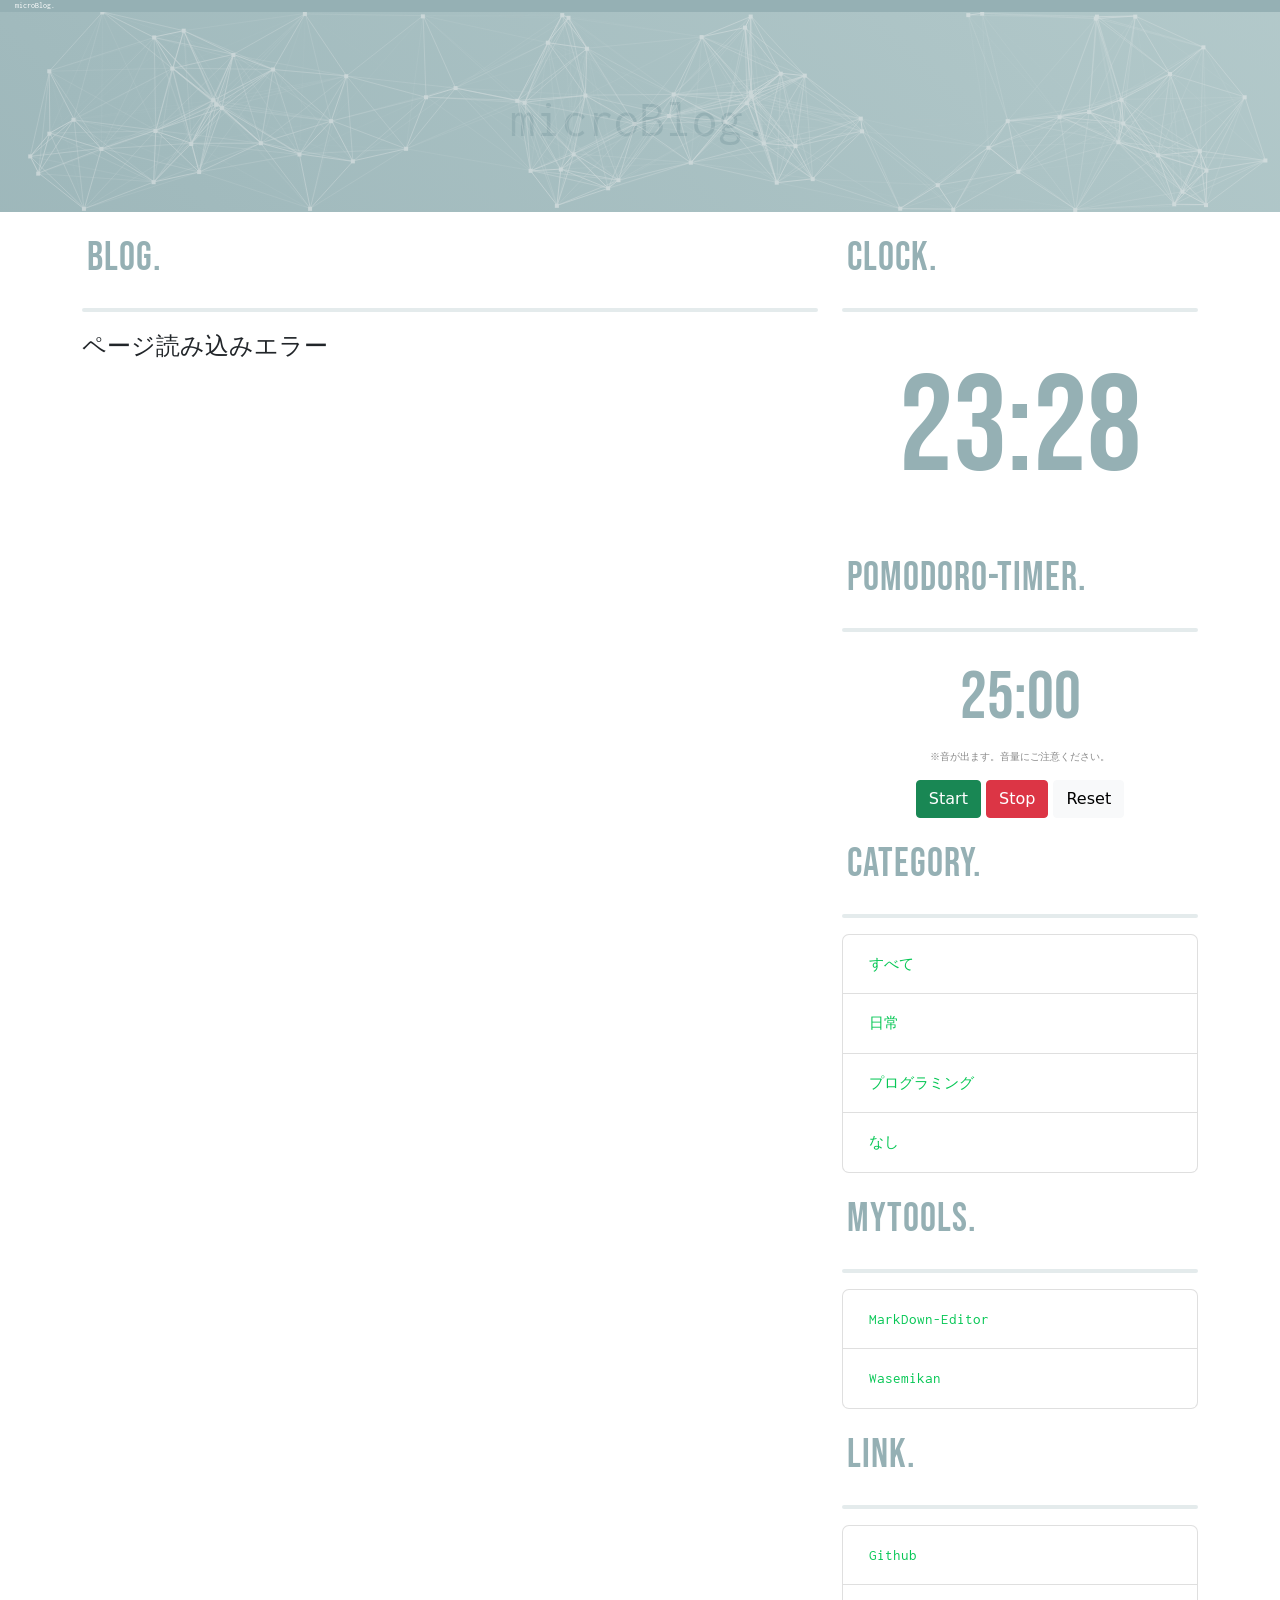
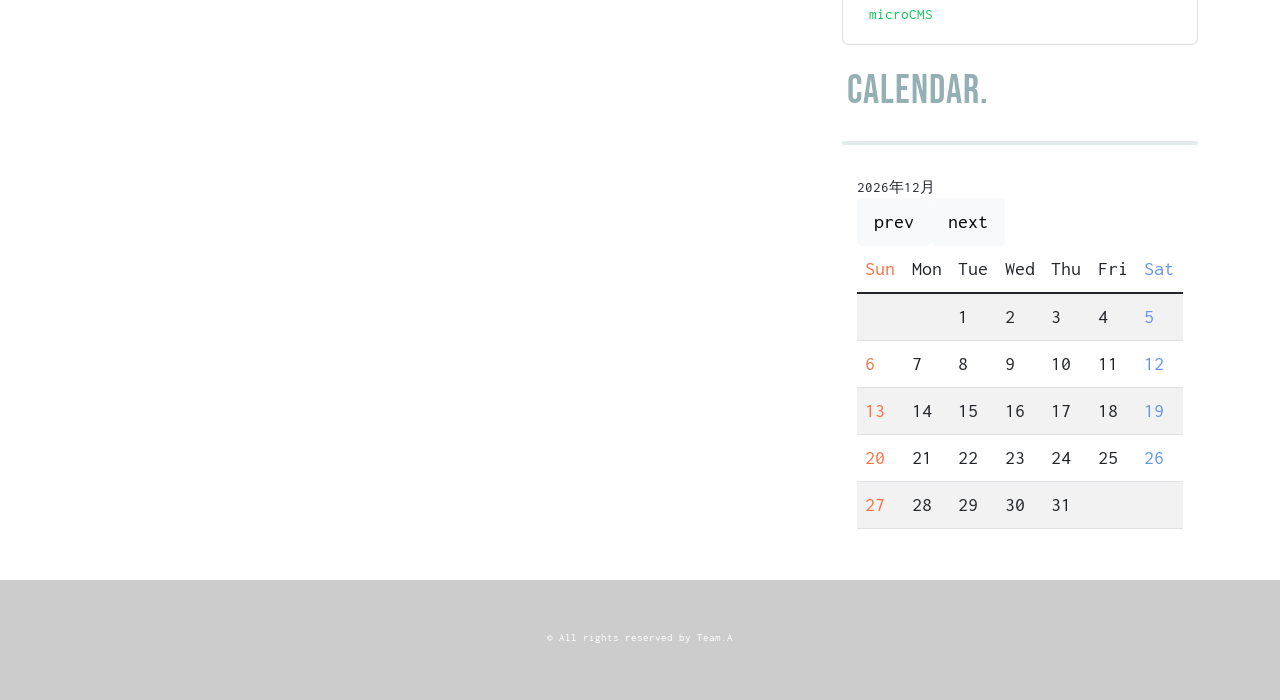
==== index.html @ f88bcc01 "Update index.html リンク先変更" ====
<!DOCTYPE html>
<html lang="ja">
    <head>
        <meta charset="UTF-8" >
        <meta http-equiv="X-UA-Compatible" content="IE=edge" />
        <meta name="format-detection" content="email=no,telephone=no,address=no" />
        <meta name="viewport" content="width=device-width,initial-scale=1.0,user-scalable=no">
        <meta name="description" content="当サイト『microBlog』は、個人用ブログテーマの開発兼ポートフォリオです。" />
        <meta name="google-site-verification" content="f5B-I8qpXqi5Tzoh35LOmqwryXshUIB2-jUO7lJ-rSk" />
        
        <!-- Twitter Card -->
        <meta name="twitter:card" content="summary" /> <!--①-->
        <meta name="twitter:site" content="@lack_of_sleeep" /> <!--②-->
        <meta property="og:url" content="https://noisette.ml" /> <!--③-->
        <meta property="og:title" content="microBlog" /> <!--④-->
        <meta property="og:description" content="coffeeの趣味ブログ" /> <!--⑤-->
        <meta property="og:image" content="https://noisette.ml/img/sumbnail.jpg" /> <!--⑥-->
        
        <link rel="dns-prefetch" href="https://noisette.ml">
        <link rel="prerender" href="https://noisette.ml/">

        <!-- CSS -->
        <link rel="stylesheet" type="text/css" href="css/common.css"/>
        <link rel="stylesheet" type="text/css" href="css/bootstrap.min.css"/>

        <!-- Javascript -->
        <script type="text/javascript" src="js/bootstrap.bundle.min.js"></script>
        <script type="text/javascript" src="js/load.js"></script>
        <script type="text/javascript" src="js/timer.js"></script>
        <script type="text/javascript" src="js/clock.js"></script>
        <script type="text/javascript" src="js/calendar.js"></script>
        <script type="text/javascript" src="js/index.js"></script>

        <!-- サイトアイコン -->
        <link rel="icon" href="img/siteicon.png" sizes="32x32" type="image/png" />
        <!-- スマホアイコン準備中 -->
        <link rel="apple-touch-icon-precomposed" href="img/iOSicon.png" type="image/png" />
        <!-- <script src="https://kit.fontawesome.com/5cd463e365.js" crossorigin="anonymous"></script> -->

        <!-- RSSFeed -->
        <!-- <link rel="alternate" type="application/rss+xml" title="フィード" href="フィードページのURL" /> -->

        <title>microBlog</title>
    </head>
    <header>
      <!-- ヘッダー -->
      <div id ="header">
          <p>microBlog.</p>
          <div id="hm">
            <nav class="nav">
              <ul>
                <li><a class="hm" href="#header">Home</a></li>
                <li><a class="hm" href="#Profile">Profile</a></li>
                <li><a class="hm" href="#Clock">Clock</a></li>
                <li><a class="hm" href="#Calendar">Calendar</a></li>
                <li><a class="hm" href="#Timer">Timer</a></li>
                <li><a class="hm" href="#Category">Category</a></li>
                <li><a class="hm" href="#Link">Link</a></li>
              </ul>
            </nav>
          </div>
          <button type="button" id="navbtn"></button>
      </div>
      <!-- ヘッダーアニメーション -->
      <div id ="header-animation">
        <div id ="particle"></div>
        <p>microBlog.</p>
      </div>
    </header>
        <body>
          <div id="wrapper">
            <div class="container">
              <div class="loading active" id="loading">
                <div class="loading-txt">Loading...</div>
              </div>
                <div class="row">
                  <div id="blog" class="col-sm-8">
                    <h1>Blog.</h1>
                    <hr>
                    <div id="main"></div>
                    <!-- <div id="Pagination"></div> -->
                  </div>
                  <!-- サイドバー -->
                  <div id="Sidebar" class="col-sm-4">

                    <!-- 時計 -->
                    <h1>Clock.</h1>
                    <hr>
                    <div id="Clock"></div>

                    <!-- ポモドーロタイマー -->
                    <h1>Pomodoro-Timer.</h1>
                    <hr>
                    <div id="Timer">
                      <div id="TimerDisplay"></div>
                      <div id="TimerPanel">
                        <p class="Explain">※音が出ます。音量にご注意ください。</p>
                        <button id="start" class="btn btn-success">Start</button>
                        <button id="stop" class="btn btn-danger">Stop</button>
                        <button id="reset" class="btn btn-light">Reset</button>
                        <!-- <button id="5min" class="btn btn-light">5min.</button>
                        <button id="15min" class="btn btn-light">15min.</button> -->
                      </div>
                    </div>
                    
                    <div id="SideList">
                      <!-- カテゴリ設定 -->
                      <h1 id="Category">Category.</h1>
                      <hr>
                      <ul class="list-group">
                        <li class="list-group-item d-flex justify-content-between align-items-center">
                          <a id="All" href="#All">すべて</a>
                          <span id="cAll" class="badge bg-primary rounded-pill"></span>
                        </li>
                        <li class="list-group-item d-flex justify-content-between align-items-center">
                          <a id="Day" href="#Day">日常</a>
                          <span id="cDay" class="badge bg-primary rounded-pill"></span>
                        </li>
                        <li class="list-group-item d-flex justify-content-between align-items-center">
                          <a id="Programming" href="#Programming">プログラミング</a>
                          <span id="cProgram" class="badge bg-primary rounded-pill"></span>
                        </li>
                        <li class="list-group-item d-flex justify-content-between align-items-center">
                          <a id="None" href="#None">なし</a>
                          <span id="cNone" class="badge bg-primary rounded-pill"></span>
                        </li>
                      </ul>

                      <!-- マイツールの設定 -->
                      <h1 id="MyTools">MyTools.</h1>
                      <hr>
                      <ul class="list-group">
                        <li class="list-group-item d-flex justify-content-between align-items-center">
                          <a href="/B5-MD/index.html" target="_blank" rel="noopener noreferrer">MarkDown-Editor</a>
                        </li>
                        <li class="list-group-item d-flex justify-content-between align-items-center">
                          <a href="/FontEdit/index.html" target="_blank" rel="noopener noreferrer">Wasemikan</a>
                        </li>
                      </ul>

                      <!-- リンクの設定 -->
                      <h1 id="Link">Link.</h1>
                      <hr>
                      <ul class="list-group">
                        <li class="list-group-item d-flex justify-content-between align-items-center">
                          <a href="https://github.com/" target="_blank" rel="noopener noreferrer">Github</a>
                        </li>
                        <li class="list-group-item d-flex justify-content-between align-items-center">
                          <a href="https://app.microcms.io/signin" target="_blank" rel="noopener noreferrer">microCMS</a>
                        </li>
                      </ul>

                      <!-- カレンダー -->
                      <h1>Calendar.</h1>
                      <hr>
                      <div id="Calendar"></div>
                    </div>
                  </div><!-- sidebar -->
                </div><!-- row -->
              </div><!-- container -->
            </div><!-- main wrapper -->
            <!-- Javascript -->
            <script async type="text/javascript" src="js/all.min.js"></script>
            <script async type="text/javascript" src="js/Google.js"></script>
            <script src="https://www.googletagmanager.com/gtag/js?id=G-K02YHKRR6N"></script>
            <script src="js/particles.min.js"></script>
            <script src="js/setting.js"></script>
        </body>
      <footer>
          <p>© All rights reserved by Team.A</p>
      </footer>
</html>
---- css/common.css ----
/*フォント設定*/
@font-face {
	font-family: 'inconsolata';
	src: url('../fonts/inconsolata/inconsolata/static/Ligconsolata-Regular.ttf') format('truetype');
	font-weight: 400;
	font-style: normal;
	font-display: swap;
}

@font-face {
	font-family: 'Bebas Neue';
	src: url('../fonts/BebasNeue/BebasNeue-Regular.ttf') format('truetype');
	font-weight: 400;
	font-style: normal;
	font-display: swap;
}

/*グローバル変数*/
:root {
	/*  --light-main-color: #fff;*/
	--light-accent-color: #95B0B4;
	--light-link-color: #06c755;
	--dark-main-color: 	#243447;
	--dark-sub-color: #1d2324;
	--dark-accent-color: #E6F4F1;
	--dark-link-color: #00ffb3;
	--radius-size: 7px;
	--main-font: 'inconsolata', cursive;
	--sub-font: 'Bebas Neue', sans-serif;
	--letter-space: 1px;
	--shadow: rgba(9, 30, 66, 0.25) 0px 4px 8px -2px, rgba(9, 30, 66, 0.08) 0px 0px 0px 1px;
}


/*ページ読み込みエラー*/
#error {
	font-size: 24px;
}


/*ヘッダー*/
#header {
	z-index: -1;
	color: rgb(145, 144, 144);
	background-color: var(--light-accent-color);
	height: 12px;
	border-radius: 0px;
}


/*ヘッダ文字*/
#header p {
	font-size: 8px;
	color: white;
	text-align: left;
	z-index: 12;
	font-family: var(--main-font);
}


#particle {
	height: 200px;
}

.particles-js-canvas-el {
	z-index: -2;
	filter: opacity(50%);
}


/*ヘッダー(背景描画)*/
#header-animation {
	text-align: center;
	height: 200px;
	background: linear-gradient(222deg, var(--dark-accent-color), var(--light-accent-color));
	background-size: 400% 400%;
	animation: headerGradient 10s ease infinite;
}


/*ヘッダー(背景文字)*/
#header-animation p {
	margin-top: -130px;
	text-align: center;
	font-size: 50px;
	font-family: var(--main-font);
	letter-spacing: var(--letter-space);
	color: var(--light-accent-color);
}


/*ヘッダー(背景アニメーション)*/
@keyframes headerGradient {
	0% {
		background-position: 90% 0%
	}
	50% {
		background-position: 11% 100%
	}
	100% {
		background-position: 90% 0%
	}
}


/*ラッパー*/
#wrapper {
	width: 100%;
	overflow-x: hidden !important;
}


/*記事*/
.paper {
	padding-top: 10px;
}


/*記事タイトル*/
.title {
	font-size: 18px;
	margin: 5px;
	background-color: var(--light-accent-color);
	border-radius: var(--radius-size);
	padding: 15px;
	font-family: var(--main-font);
	color: rgb(255, 255, 255);
	box-shadow: var(--shadow);
}


/*本文*/
body {
	caret-color: transparent;
	border-radius: var(--radius-size);
	z-index: 1;
	margin: 15px;
}

h1 {
	padding-top: 22px;
	padding-bottom: 10px;
	color: var(--light-accent-color);
	margin: 5px;
	letter-spacing: var(--letter-space);
	font-family: var(--sub-font);
}

p {
	font-size: 12px;
	font-family: var(--main-font);
	margin: 15px;
}

a {
	color: var(--light-link-color) !important;
}


/*フッター*/
footer {
	width: 100%;
	height: 120px;
	text-align: center;
	padding: 50px 0;
	margin-top: 20px;
	background-color: #cccccc;
}

footer p {
	color: #fff;
	font-size: 10.5px;
	font-family: var(--main-font);
}


/*説明書き*/
.Explain {
	font-size: 10px;
	color: #888888;
}


/*記事画像のラッパー*/
#img-wrapper {
	margin: 10px;
}


/*記事画像*/
#wrapper img {
	border-radius: var(--radius-size);
	max-width: 100%;
	height: auto;
}


/*記事本文の余白*/
#contents {
	margin-top: 20px;
	margin-bottom: 20px;
}


/*サムネイル*/
.img-thumbnail {
	width: 426px !important;
	height: 240px !important;
	object-fit: cover !important;
	box-shadow: var(--shadow);
}


/*カレンダー*/
#Calendar {
	font-size: 15px;
	font-family: var(--main-font);
	padding: 15px;
}

#Calendar th {
	font-size: 20px;
	font-family: var(--main-font);
}

#Calendar td {
	font-size: 20px;
	font-family: var(--main-font);
}

.sun {
	color: #ff7043 !important;
}

.sat {
	color: cornflowerblue !important;
}


/*カテゴリ*/
#category {
	font-size: 10px;
	margin: 15px;
	font-family: var(--main-font);
}


/*作成日時*/
#createdAt {
	font-size: 10px;
	margin-bottom: 20px;
	margin: 15px;
	font-family: var(--main-font);
}

#share {
	margin: 10px;
}


/*シェアボタン*/
.share {
	/* color: white; */
	border-radius: var(--radius-size);
	margin: 5px;
	box-shadow: var(--shadow);
	display: flex;
	color: white !important;
}

.share:hover{
	opacity: 0.6;
	transition: 1.0s;
}

.share a{
	display: block;
	color: white !important;
	font-size: 14px;
	letter-spacing: var(--letter-space);
	font-family: var(--main-font);
	text-decoration: none;
	padding-top: 4px;
	padding-left: 6px;
}

/*Tweetボタン*/
#Twitter {
	background-color: #00acee;
}

/*facebookボタン*/
#Facebook {
	background-color: #222222;
}

/*Lineボタン*/
#Line {
	background-color: #06c755;
}

/*サイドバー*/
#SideList {
	border-radius: var(--radius-size);
	font-family: var(--main-font);
}

#SideList ul {
	border-radius: var(--radius-size);
}

#SideList a {
	font-size: 15px;
	font-family: var(--main-font);
	margin: 10px;
	transition: color 0.3s;
	text-decoration-line: none;
}

#SideList span {
	font-size: 12px;
	font-family: var(--main-font);
	background-color: var(--light-link-color) !important;
}


/*プロフィール画像*/
#Profile img {
	margin-top: 40px;
	margin-bottom: 40px;
	border-radius: 50%;
	width: 180px;
	height: 180px;
	box-shadow: var(--shadow);
}


/*プロフィールの説明書き*/
.profExplain {
	text-align: center;
	font-size: 15px;
}


/*プロフィールのリスト*/
#profList li {
	margin-left: 28px;
	font-size: 12px;
	font-family: var(--main-font);
	list-style-type: decimal-leading-zero;
}

.ft-area {
	height: 300px;
	background-color: #1d2324;
	margin: 10px;
	margin-top: 10px;
	font-size: 18px;
	font-family: var(--main-font);
	border-radius: var(--radius-size);
}


/*時計*/
#Clock {
	font-size: 136px;
	font-family: var(--sub-font);
	text-align: center;
	color: var(--light-accent-color);
}


/*ポモドーロタイマー*/
#TimerDisplay {
	font-size: 67px;
	font-family: var(--sub-font);
	text-align: center;
	color: var(--light-accent-color);
}

#TimerPanel {
	text-align: center;
}


/*ローディングアニメーション*/
.loading {
	position: fixed;
	top: 0;
	left: 0;
	width: 100%;
	height: 100%;
	background-color: #fff;
	color: var(--light-accent-color);
	display: flex;
	align-items: center;
	justify-content: center;
	font-size: 22px;
	font-family: var(--sub-font);
	opacity: 0;
	visibility: hidden;
	transition: .3s;
}

.loading.active {
	opacity: 1;
	visibility: visible;
	z-index: 1;
}

.loading-txt {
	animation: 1.0s flashing infinite;
	letter-spacing: 3px;
}

@keyframes flashing {
	50% {
		opacity: .4;
	}
}


/*セパレータ*/
hr {
	height: 4px !important;
	border-radius: var(--radius-size);
	background-color: var(--light-accent-color) !important;
}


/* スクロールバー*/
::-webkit-scrollbar {
	width: 5px;
}

 ::-webkit-scrollbar-track {
	background: linear-gradient(var(--dark-accent-color), var(--light-accent-color));
	border-radius: var(--radius-size);
}

 ::-webkit-scrollbar-thumb {
	background: var(--light-accent-color);
	border-radius: var(--radius-size);
}

/*コード*/
pre {
	color:white;
	background-color: var(--light-accent-color);
	border-radius: var(--radius-size);
	margin: 15px;
	padding: 15px;
}

pre code {
	font-size: 16px !important;
}


/*ダークモード*/
@media (prefers-color-scheme: dark) {
	body {
		background-color: var(--dark-main-color) !important;
		color: #e4e4e4 !important;
	}
	a {
		color: var(--dark-link-color) !important;
	}
	/*記事内画像*/
	#wrapper img {
		filter: grayscale(30%);
		background-color: var(--light-accent-color);
		border-radius: var(--radius-size);
	}
	/*ヘッダー*/
	#header {
		background-color: var(--dark-sub-color) !important;
	}
	#header p {
		color: var(--light-accent-color);
	}
	.title {
		background-color: var(--dark-sub-color) !important;
	}
	/*ポモドーロタイマー*/
	#Timer {
		border-radius: var(--radius-size);
	}
	/*時計*/
	#Clock {
		color: var(--light-accent-color);
		border-radius: var(--radius-size);
	}
	#TimerDisplay {
		color: var(--light-accent-color);
	}
	/*カレンダー*/
	#Calendar {
		border-radius: var(--radius-size);
	}
	#Calendar th {
		color: var(--light-accent-color);
	}
	#Calendar td {
		color: var(--light-accent-color);
	}
	/*サイドバー*/
	#SideList li {
		background-color: var(--dark-sub-color) !important;
	}
	#SideList span {
		background-color: var(--dark-link-color) !important;
		color: var(--light-accent-color);
	}
	#SideList p {
		color: black;
	}
	/*フッター*/
	footer {
		background-color: var(--dark-main-color) !important;
	}
	/*ローディング文字*/
	.loading {
		color: white;
		background-color: var(--dark-main-color);
	}
	/*シェアボタン文字*/
	#share a {
		color: white !important;
	}
	/*プロフィール画像*/
	#Profile img {
		margin-top: 40px;
		margin-bottom: 40px;
		border-radius: 50%;
		width: 180px;
		height: 180px;
		box-shadow: var(--shadow);
	}
}

@media (max-width:767px){
	html, body{
	  overflow-x: hidden;
	}
	.nav{
	  position: fixed;
	  top: 0;
	  left: 100%;
	  width: 100%;
	  height: 100vh;
	  background: rgba(0,0,0,0.9);
	  color: #ffffff;
	  display: flex;
	  justify-content: center;
	  align-items: center;
	  /* 右からスライド */
	  transition: left 0.6s;
	  z-index: 100;
	}
	.nav ul{
	  list-style:none;
	}
	.nav li:not(:last-child){
	  margin-bottom: 30px;
	}
	.nav a{
	  text-decoration: none;
	  font-size: 30px;
	  font-family: var(--main-font) !important;
	  letter-spacing: 14px;
	}
  }
  /* ナビゲーションボタン（開く） */
  #navbtn{
	position: fixed;
	top: 15px;
	right: 15px;
	padding: 0;
	outline: none;
	border: none;
	background: none;
	width: 30px;
	height: 20px;
	cursor: pointer;
	z-index: 1;
  }
  
  #navbtn::before,
  #navbtn::after{
	content : '';
	display: block;
	height: 1px;
	background-color: #333333;
	transform: translateY(10px);
	transition: 0.3s ease-in-out;
  }
  
  #navbtn::before{
	transform: translateY(-10px);
	box-shadow: 0 10px #333333;
  }
  
  /* ナビゲーションボタン（閉じる） */
  .open #navbtn{
	z-index: 100;
  }
  .open #navbtn::before{
	transform: rotate(-45deg);
	box-shadow: none;
  }
  .open #navbtn::after{
	transform: rotate(45deg);
	box-shadow: none;
  }
  /* ナビゲーションメニュー 開いた時*/
  .open .nav{
	left: 0;
  }
  
  @media(min-width: 768px){
	/* PCではボタン非表示 */
	#navbtn{
	  display:none;
	}
	/* ヘッダーは横並び */
	#hm{
	  display: flex;
	  align-items: center;
	}
	/* メニューを右に寄せる */
	.nav{
	  /* 右寄せ */
	  z-index: -5;
	  margin-left: auto;
	}
	.nav ul{
	  display: flex;
	  list-style:none
	}
	.nav ul li:not(:first-child){
	  margin-left:20px;
	}
	.nav ul li a { 
	  color: #000000;
	}
  }
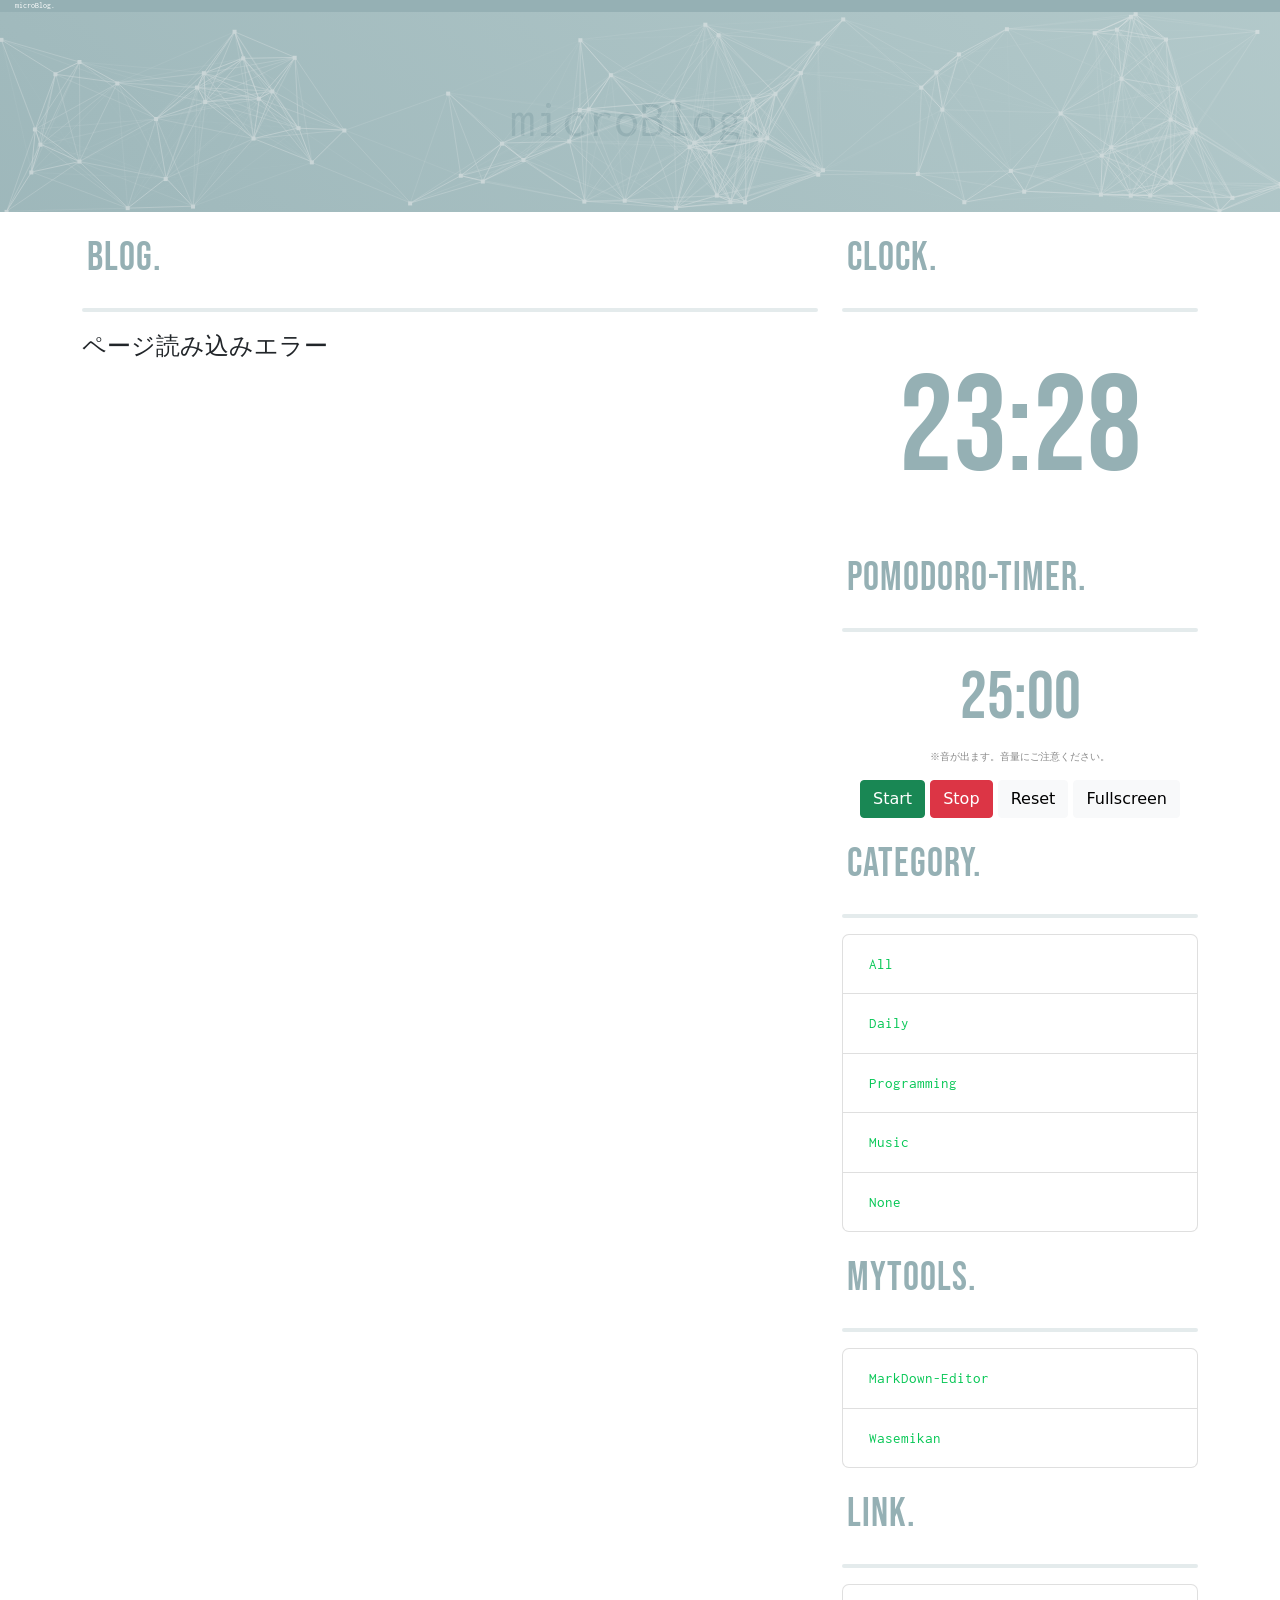
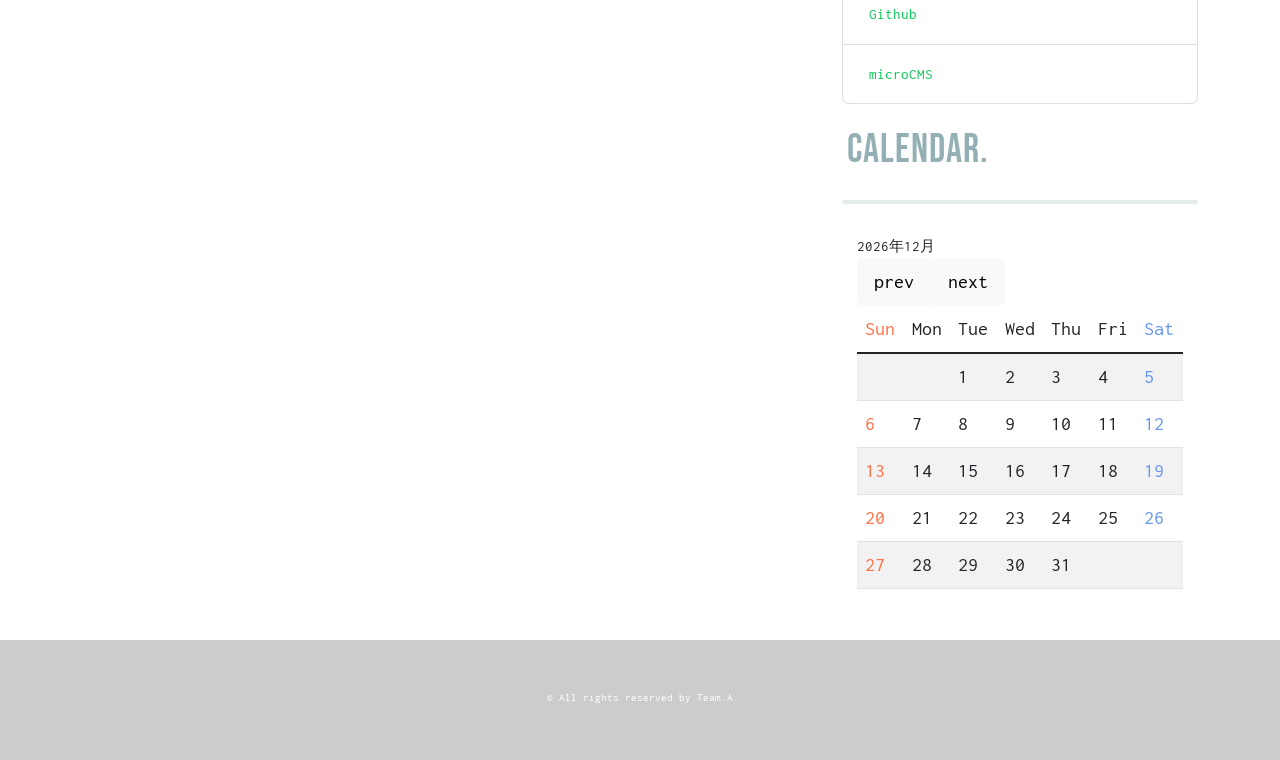
==== commit 49d26d7c: "ブログ更新 リソース再配置 表示改善等" ====
--- a/index.html
+++ b/index.html
@@ -20,16 +20,16 @@
         <link rel="prerender" href="https://noisette.ml/">
 
         <!-- CSS -->
-        <link rel="stylesheet" type="text/css" href="css/common.css"/>
-        <link rel="stylesheet" type="text/css" href="css/bootstrap.min.css"/>
+        <link rel="stylesheet" type="text/css" href="css/Style.css"/>
+        <link rel="stylesheet" type="text/css" href="dist/css/bootstrap.min.css"/>
 
         <!-- Javascript -->
-        <script type="text/javascript" src="js/bootstrap.bundle.min.js"></script>
+        <script type="text/javascript" src="dist/js/bootstrap.bundle.min.js"></script>
         <script type="text/javascript" src="js/load.js"></script>
         <script type="text/javascript" src="js/timer.js"></script>
         <script type="text/javascript" src="js/clock.js"></script>
         <script type="text/javascript" src="js/calendar.js"></script>
-        <script type="text/javascript" src="js/index.js"></script>
+        <script type="text/javascript" src="js/blogGen.js"></script>
 
         <!-- サイトアイコン -->
         <link rel="icon" href="img/siteicon.png" sizes="32x32" type="image/png" />
@@ -87,6 +87,7 @@
                     <h1>Clock.</h1>
                     <hr>
                     <div id="Clock"></div>
+                    <!-- <button id="FsClock" class="btn btn-light">Fullscreen</button> -->
 
                     <!-- ポモドーロタイマー -->
                     <h1>Pomodoro-Timer.</h1>
@@ -98,6 +99,7 @@
                         <button id="start" class="btn btn-success">Start</button>
                         <button id="stop" class="btn btn-danger">Stop</button>
                         <button id="reset" class="btn btn-light">Reset</button>
+                        <button id="FsTimer" class="btn btn-light">Fullscreen</button>
                         <!-- <button id="5min" class="btn btn-light">5min.</button>
                         <button id="15min" class="btn btn-light">15min.</button> -->
                       </div>
@@ -109,19 +111,23 @@
                       <hr>
                       <ul class="list-group">
                         <li class="list-group-item d-flex justify-content-between align-items-center">
-                          <a id="All" href="#All">すべて</a>
+                          <a id="All" href="#All">All</a>
                           <span id="cAll" class="badge bg-primary rounded-pill"></span>
                         </li>
                         <li class="list-group-item d-flex justify-content-between align-items-center">
-                          <a id="Day" href="#Day">日常</a>
+                          <a id="Day" href="#Day">Daily</a>
                           <span id="cDay" class="badge bg-primary rounded-pill"></span>
                         </li>
                         <li class="list-group-item d-flex justify-content-between align-items-center">
-                          <a id="Programming" href="#Programming">プログラミング</a>
+                          <a id="Programming" href="#Programming">Programming</a>
                           <span id="cProgram" class="badge bg-primary rounded-pill"></span>
                         </li>
                         <li class="list-group-item d-flex justify-content-between align-items-center">
-                          <a id="None" href="#None">なし</a>
+                          <a id="Music" href="#Music">Music</a>
+                          <span id="cMusic" class="badge bg-primary rounded-pill"></span>
+                        </li>
+                        <li class="list-group-item d-flex justify-content-between align-items-center">
+                          <a id="None" href="#None">None</a>
                           <span id="cNone" class="badge bg-primary rounded-pill"></span>
                         </li>
                       </ul>
@@ -160,11 +166,10 @@
               </div><!-- container -->
             </div><!-- main wrapper -->
             <!-- Javascript -->
-            <script async type="text/javascript" src="js/all.min.js"></script>
-            <script async type="text/javascript" src="js/Google.js"></script>
+            <script async type="text/javascript" src="dist/js/Google.js"></script>
             <script src="https://www.googletagmanager.com/gtag/js?id=G-K02YHKRR6N"></script>
-            <script src="js/particles.min.js"></script>
-            <script src="js/setting.js"></script>
+            <script src="dist/js/particles.min.js"></script>
+            <script src="dist/js/setting.js"></script>
         </body>
       <footer>
           <p>© All rights reserved by Team.A</p>
--- a/css/Style.css
+++ b/css/Style.css
@@ -0,0 +1,647 @@
+/*フォント設定*/
+@font-face {
+	font-family: 'inconsolata';
+	src: url('../fonts/inconsolata/inconsolata/static/Ligconsolata-Regular.ttf') format('truetype');
+	font-weight: 400;
+	font-style: normal;
+	font-display: swap;
+}
+
+@font-face {
+	font-family: 'Bebas Neue';
+	src: url('../fonts/BebasNeue/BebasNeue-Regular.ttf') format('truetype');
+	font-weight: 400;
+	font-style: normal;
+	font-display: swap;
+}
+
+/*グローバル変数*/
+:root {
+	/*  --light-main-color: #fff;*/
+	--light-accent-color: #95B0B4;
+	--light-link-color: #06c755;
+	--dark-main-color: 	#243447;
+	--dark-sub-color: #1d2324;
+	--dark-accent-color: #E6F4F1;
+	--dark-link-color: #00ffb3;
+	--radius-size: 7px;
+	--main-font: 'inconsolata', cursive;
+	--sub-font: 'Bebas Neue', sans-serif;
+	--letter-space: 1px;
+	--shadow: rgba(9, 30, 66, 0.25) 0px 4px 8px -2px, rgba(9, 30, 66, 0.08) 0px 0px 0px 1px;
+}
+
+
+/*ページ読み込みエラー*/
+#error {
+	font-size: 24px;
+}
+
+
+/*ヘッダー*/
+#header {
+	z-index: -1;
+	color: rgb(145, 144, 144);
+	background-color: var(--light-accent-color);
+	height: 12px;
+	border-radius: 0px;
+}
+
+
+/*ヘッダ文字*/
+#header p {
+	font-size: 8px;
+	color: white;
+	text-align: left;
+	z-index: 12;
+	font-family: var(--main-font);
+}
+
+
+#particle {
+	height: 200px;
+}
+
+.particles-js-canvas-el {
+	z-index: -2;
+	filter: opacity(50%);
+}
+
+
+/*ヘッダー(背景描画)*/
+#header-animation {
+	text-align: center;
+	height: 200px;
+	background: linear-gradient(222deg, var(--dark-accent-color), var(--light-accent-color));
+	background-size: 400% 400%;
+	animation: headerGradient 10s ease infinite;
+}
+
+
+/*ヘッダー(背景文字)*/
+#header-animation p {
+	margin-top: -130px;
+	text-align: center;
+	font-size: 50px;
+	font-family: var(--main-font);
+	letter-spacing: var(--letter-space);
+	color: var(--light-accent-color);
+}
+
+
+/*ヘッダー(背景アニメーション)*/
+@keyframes headerGradient {
+	0% {
+		background-position: 90% 0%
+	}
+	50% {
+		background-position: 11% 100%
+	}
+	100% {
+		background-position: 90% 0%
+	}
+}
+
+
+/*ラッパー*/
+#wrapper {
+	width: 100%;
+	overflow-x: hidden !important;
+}
+
+
+/*記事*/
+.paper {
+	padding-top: 10px;
+}
+
+
+/*記事タイトル*/
+.title {
+	font-size: 18px;
+	margin: 5px;
+	background-color: var(--light-accent-color);
+	border-radius: var(--radius-size);
+	padding: 15px;
+	font-family: var(--main-font);
+	color: rgb(255, 255, 255);
+	box-shadow: var(--shadow);
+}
+
+
+/*本文*/
+body {
+	caret-color: transparent;
+	border-radius: var(--radius-size);
+	z-index: 1;
+	margin: 15px;
+}
+
+h1 {
+	padding-top: 22px;
+	padding-bottom: 10px;
+	color: var(--light-accent-color);
+	margin: 5px;
+	letter-spacing: var(--letter-space);
+	font-family: var(--sub-font);
+}
+
+p {
+	font-size: 12px;
+	font-family: var(--main-font);
+	margin: 15px;
+}
+
+a {
+	color: var(--light-link-color) !important;
+}
+
+
+/*フッター*/
+footer {
+	width: 100%;
+	height: 120px;
+	text-align: center;
+	padding: 50px 0;
+	margin-top: 20px;
+	background-color: #cccccc;
+}
+
+footer p {
+	color: #fff;
+	font-size: 10.5px;
+	font-family: var(--main-font);
+}
+
+
+/*説明書き*/
+.Explain {
+	font-size: 10px;
+	color: #888888;
+}
+
+
+/*記事画像のラッパー*/
+#img-wrapper {
+	margin: 10px;
+}
+
+
+/*記事画像*/
+#wrapper img {
+	border-radius: var(--radius-size);
+	max-width: 100%;
+	height: auto;
+}
+
+
+/*記事本文の余白*/
+#contents {
+	margin-top: 20px;
+	margin-bottom: 20px;
+}
+
+
+/*サムネイル*/
+.img-thumbnail {
+	width: 426px !important;
+	height: 240px !important;
+	object-fit: cover !important;
+	box-shadow: var(--shadow);
+}
+
+
+/*カレンダー*/
+#Calendar {
+	font-size: 15px;
+	font-family: var(--main-font);
+	padding: 15px;
+}
+
+#Calendar th {
+	font-size: 20px;
+	font-family: var(--main-font);
+}
+
+#Calendar td {
+	font-size: 20px;
+	font-family: var(--main-font);
+}
+
+.sun {
+	color: #ff7043 !important;
+}
+
+.sat {
+	color: cornflowerblue !important;
+}
+
+
+/*カテゴリ*/
+#category {
+	font-size: 10px;
+	margin: 15px;
+	font-family: var(--main-font);
+}
+
+
+/*作成日時*/
+#createdAt {
+	font-size: 10px;
+	margin-bottom: 20px;
+	margin: 15px;
+	font-family: var(--main-font);
+}
+
+#share {
+	margin: 10px;
+}
+
+
+/*シェアボタン*/
+.share {
+	/* color: white; */
+	border-radius: var(--radius-size);
+	margin: 5px;
+	box-shadow: var(--shadow);
+	display: flex;
+	color: white !important;
+}
+
+.share:hover{
+	opacity: 0.6;
+	transition: 1.0s;
+}
+
+.share a{
+	display: block;
+	color: white !important;
+	font-size: 14px;
+	letter-spacing: var(--letter-space);
+	font-family: var(--main-font);
+	text-decoration: none;
+	padding-top: 4px;
+	padding-left: 6px;
+}
+
+/*Tweetボタン*/
+#Twitter {
+	background-color: #00acee;
+}
+
+/*facebookボタン*/
+#Facebook {
+	background-color: #222222;
+}
+
+/*Lineボタン*/
+#Line {
+	background-color: #06c755;
+}
+
+/*サイドバー*/
+#SideList {
+	border-radius: var(--radius-size);
+	font-family: var(--main-font);
+}
+
+#SideList ul {
+	border-radius: var(--radius-size);
+}
+
+#SideList a {
+	font-size: 15px;
+	font-family: var(--main-font);
+	margin: 10px;
+	transition: color 0.3s;
+	text-decoration-line: none;
+}
+
+#SideList span {
+	font-size: 12px;
+	font-family: var(--main-font);
+	background-color: var(--light-link-color) !important;
+}
+
+
+/*プロフィール画像*/
+#Profile img {
+	margin-top: 40px;
+	margin-bottom: 40px;
+	border-radius: 50%;
+	width: 180px;
+	height: 180px;
+	box-shadow: var(--shadow);
+}
+
+
+/*プロフィールの説明書き*/
+.profExplain {
+	text-align: center;
+	font-size: 15px;
+}
+
+
+/*プロフィールのリスト*/
+#profList li {
+	margin-left: 28px;
+	font-size: 12px;
+	font-family: var(--main-font);
+	list-style-type: decimal-leading-zero;
+}
+
+.ft-area {
+	height: 300px;
+	background-color: #1d2324;
+	margin: 10px;
+	margin-top: 10px;
+	font-size: 18px;
+	font-family: var(--main-font);
+	border-radius: var(--radius-size);
+}
+
+
+/*時計*/
+#Clock {
+	font-size: 136px;
+	font-family: var(--sub-font);
+	text-align: center;
+	color: var(--light-accent-color);
+}
+
+
+/*ポモドーロタイマー*/
+#TimerDisplay {
+	font-size: 67px;
+	font-family: var(--sub-font);
+	text-align: center;
+	color: var(--light-accent-color);
+}
+
+#TimerPanel {
+	text-align: center;
+}
+
+
+/*ローディングアニメーション*/
+.loading {
+	position: fixed;
+	top: 0;
+	left: 0;
+	width: 100%;
+	height: 100%;
+	background-color: #fff;
+	color: var(--light-accent-color);
+	display: flex;
+	align-items: center;
+	justify-content: center;
+	font-size: 22px;
+	font-family: var(--sub-font);
+	opacity: 0;
+	visibility: hidden;
+	transition: .3s;
+}
+
+.loading.active {
+	opacity: 1;
+	visibility: visible;
+	z-index: 1;
+}
+
+.loading-txt {
+	animation: 1.0s flashing infinite;
+	letter-spacing: 3px;
+}
+
+@keyframes flashing {
+	50% {
+		opacity: .4;
+	}
+}
+
+
+/*セパレータ*/
+hr {
+	height: 4px !important;
+	border-radius: var(--radius-size);
+	background-color: var(--light-accent-color) !important;
+}
+
+
+/* スクロールバー*/
+::-webkit-scrollbar {
+	width: 5px;
+}
+
+ ::-webkit-scrollbar-track {
+	background: linear-gradient(var(--dark-accent-color), var(--light-accent-color));
+	border-radius: var(--radius-size);
+}
+
+ ::-webkit-scrollbar-thumb {
+	background: var(--light-accent-color);
+	border-radius: var(--radius-size);
+}
+
+/*コード*/
+pre {
+	color:white;
+	background-color: var(--light-accent-color);
+	border-radius: var(--radius-size);
+	margin: 15px;
+	padding: 15px;
+}
+
+pre code {
+	font-size: 16px !important;
+}
+
+
+/*ダークモード*/
+@media (prefers-color-scheme: dark) {
+	body {
+		background-color: var(--dark-main-color) !important;
+		color: #e4e4e4 !important;
+	}
+	a {
+		color: var(--dark-link-color) !important;
+	}
+	/*記事内画像*/
+	#wrapper img {
+		filter: grayscale(30%);
+		background-color: var(--light-accent-color);
+		border-radius: var(--radius-size);
+	}
+	/*ヘッダー*/
+	#header {
+		background-color: var(--dark-sub-color) !important;
+	}
+	#header p {
+		color: var(--light-accent-color);
+	}
+	.title {
+		background-color: var(--dark-sub-color) !important;
+	}
+	/*ポモドーロタイマー*/
+	#Timer {
+		border-radius: var(--radius-size);
+	}
+	/*時計*/
+	#Clock {
+		color: var(--light-accent-color);
+		border-radius: var(--radius-size);
+	}
+	#TimerDisplay {
+		color: var(--light-accent-color);
+	}
+	/*カレンダー*/
+	#Calendar {
+		border-radius: var(--radius-size);
+	}
+	#Calendar th {
+		color: var(--light-accent-color);
+	}
+	#Calendar td {
+		color: var(--light-accent-color);
+	}
+	/*サイドバー*/
+	#SideList li {
+		background-color: var(--dark-sub-color) !important;
+	}
+	#SideList span {
+		background-color: var(--dark-link-color) !important;
+		color: var(--light-accent-color);
+	}
+	#SideList p {
+		color: black;
+	}
+	/*フッター*/
+	footer {
+		background-color: var(--dark-main-color) !important;
+	}
+	/*ローディング文字*/
+	.loading {
+		color: white;
+		background-color: var(--dark-main-color);
+	}
+	/*シェアボタン文字*/
+	#share a {
+		color: white !important;
+	}
+	/*プロフィール画像*/
+	#Profile img {
+		margin-top: 40px;
+		margin-bottom: 40px;
+		border-radius: 50%;
+		width: 180px;
+		height: 180px;
+		box-shadow: var(--shadow);
+	}
+}
+
+@media (max-width:767px){
+	html, body{
+	  overflow-x: hidden;
+	}
+	.nav{
+	  position: fixed;
+	  top: 0;
+	  left: 100%;
+	  width: 100%;
+	  height: 100vh;
+	  background: rgba(0,0,0,0.9);
+	  color: #ffffff;
+	  display: flex;
+	  justify-content: center;
+	  align-items: center;
+	  /* 右からスライド */
+	  transition: left 0.6s;
+	  z-index: 100;
+	}
+	.nav ul{
+	  list-style:none;
+	}
+	.nav li:not(:last-child){
+	  margin-bottom: 30px;
+	}
+	.nav a{
+	  text-decoration: none;
+	  font-size: 30px;
+	  font-family: var(--main-font) !important;
+	  letter-spacing: 14px;
+	}
+  }
+  /* ナビゲーションボタン（開く） */
+  #navbtn{
+	position: fixed;
+	top: 15px;
+	right: 15px;
+	padding: 0;
+	outline: none;
+	border: none;
+	background: none;
+	width: 30px;
+	height: 20px;
+	cursor: pointer;
+	z-index: 1;
+  }
+  
+  #navbtn::before,
+  #navbtn::after{
+	content : '';
+	display: block;
+	height: 1px;
+	background-color: #333333;
+	transform: translateY(10px);
+	transition: 0.3s ease-in-out;
+  }
+  
+  #navbtn::before{
+	transform: translateY(-10px);
+	box-shadow: 0 10px #333333;
+  }
+  
+  /* ナビゲーションボタン（閉じる） */
+  .open #navbtn{
+	z-index: 100;
+  }
+  .open #navbtn::before{
+	transform: rotate(-45deg);
+	box-shadow: none;
+  }
+  .open #navbtn::after{
+	transform: rotate(45deg);
+	box-shadow: none;
+  }
+  /* ナビゲーションメニュー 開いた時*/
+  .open .nav{
+	left: 0;
+  }
+  
+  @media(min-width: 768px){
+	/* PCではボタン非表示 */
+	#navbtn{
+	  display:none;
+	}
+	/* ヘッダーは横並び */
+	#hm{
+	  display: flex;
+	  align-items: center;
+	}
+	/* メニューを右に寄せる */
+	.nav{
+	  /* 右寄せ */
+	  z-index: -5;
+	  margin-left: auto;
+	}
+	.nav ul{
+	  display: flex;
+	  list-style:none
+	}
+	.nav ul li:not(:first-child){
+	  margin-left:20px;
+	}
+	.nav ul li a { 
+	  color: #000000;
+	}
+  }
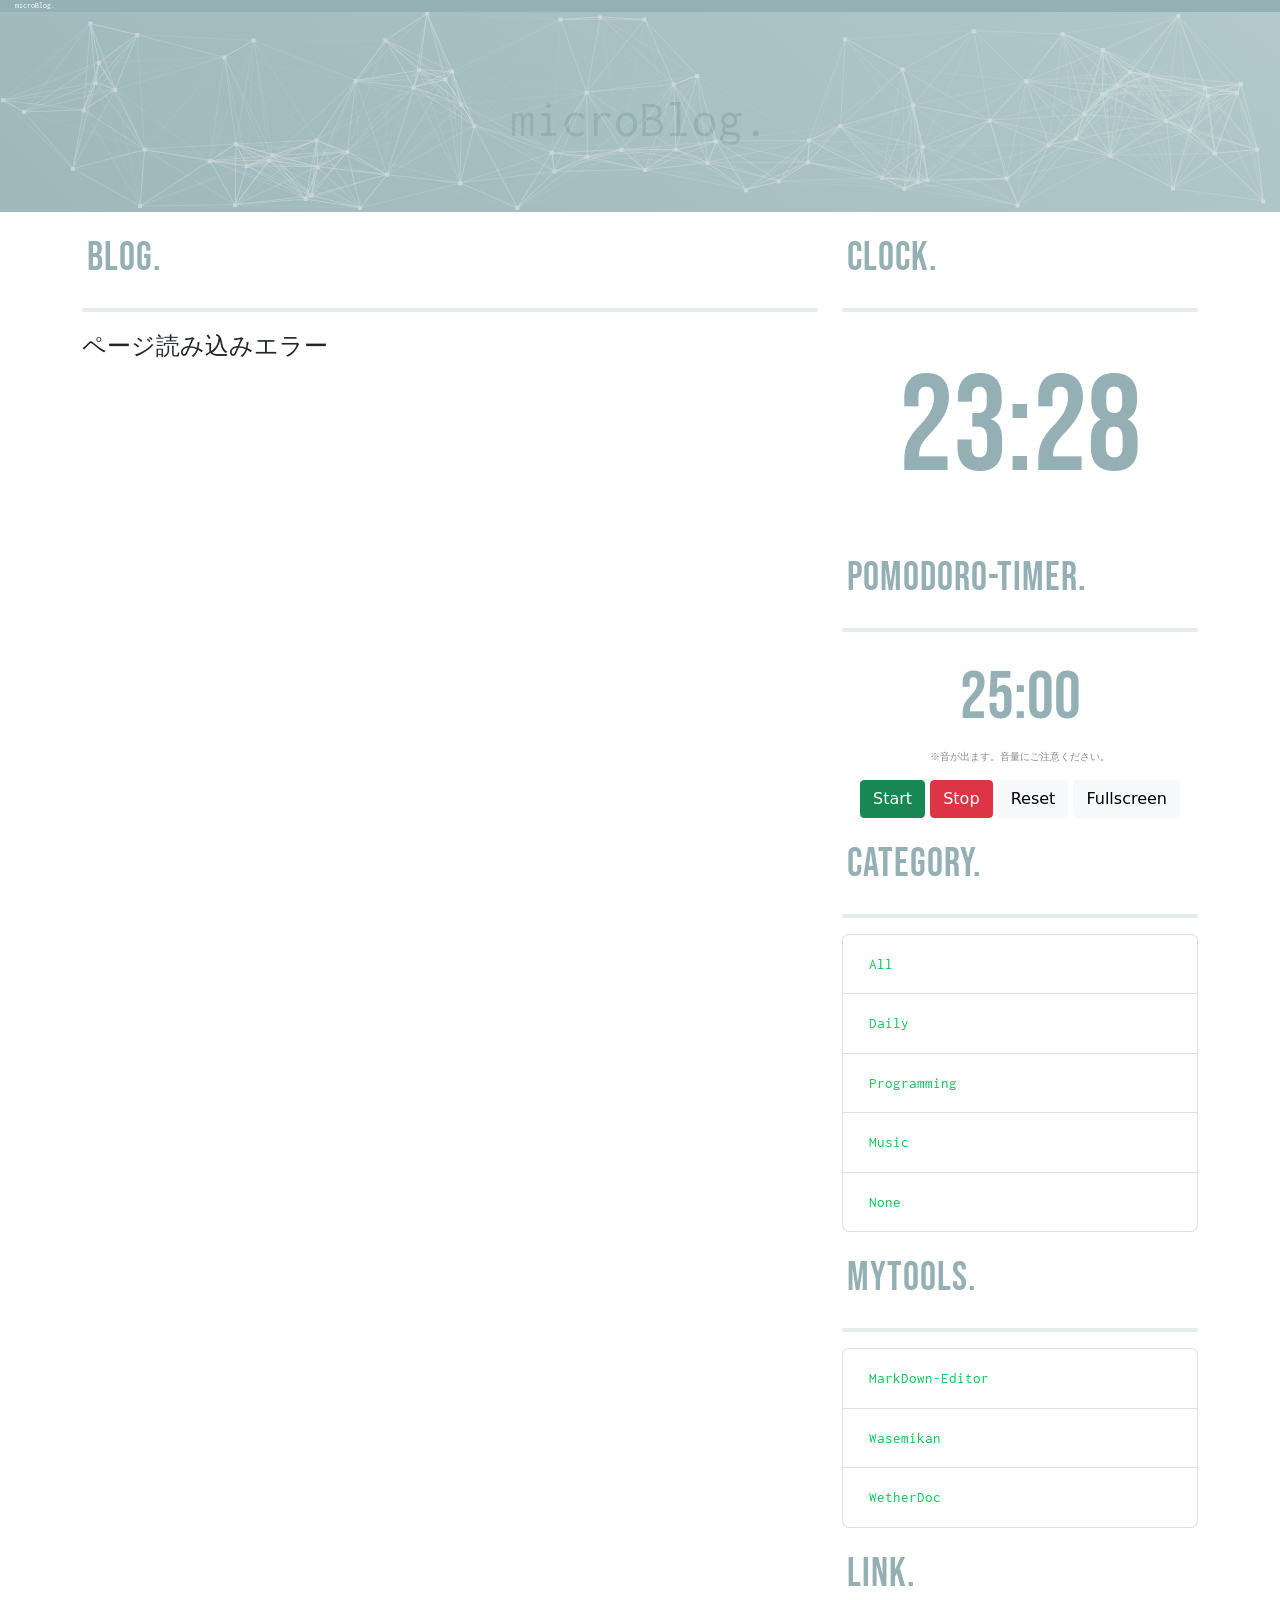
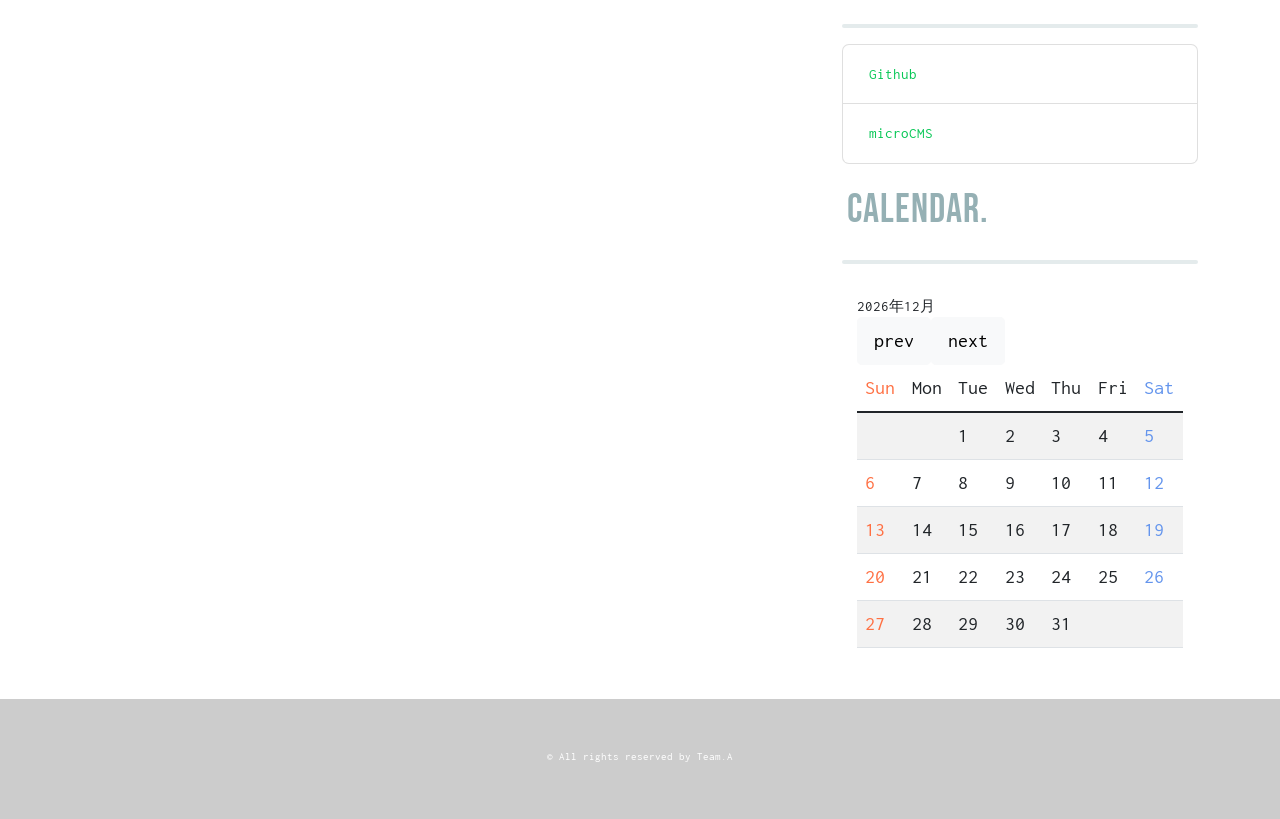
==== commit 351747ef: "Update index.html WetherDocs追加" ====
--- a/index.html
+++ b/index.html
@@ -142,6 +142,9 @@
                         <li class="list-group-item d-flex justify-content-between align-items-center">
                           <a href="/FontEdit/index.html" target="_blank" rel="noopener noreferrer">Wasemikan</a>
                         </li>
+                        <li class="list-group-item d-flex justify-content-between align-items-center">
+                          <a href="/WetherDoc/index.html" target="_blank" rel="noopener noreferrer">WetherDoc</a>
+                        </li>
                       </ul>
 
                       <!-- リンクの設定 -->
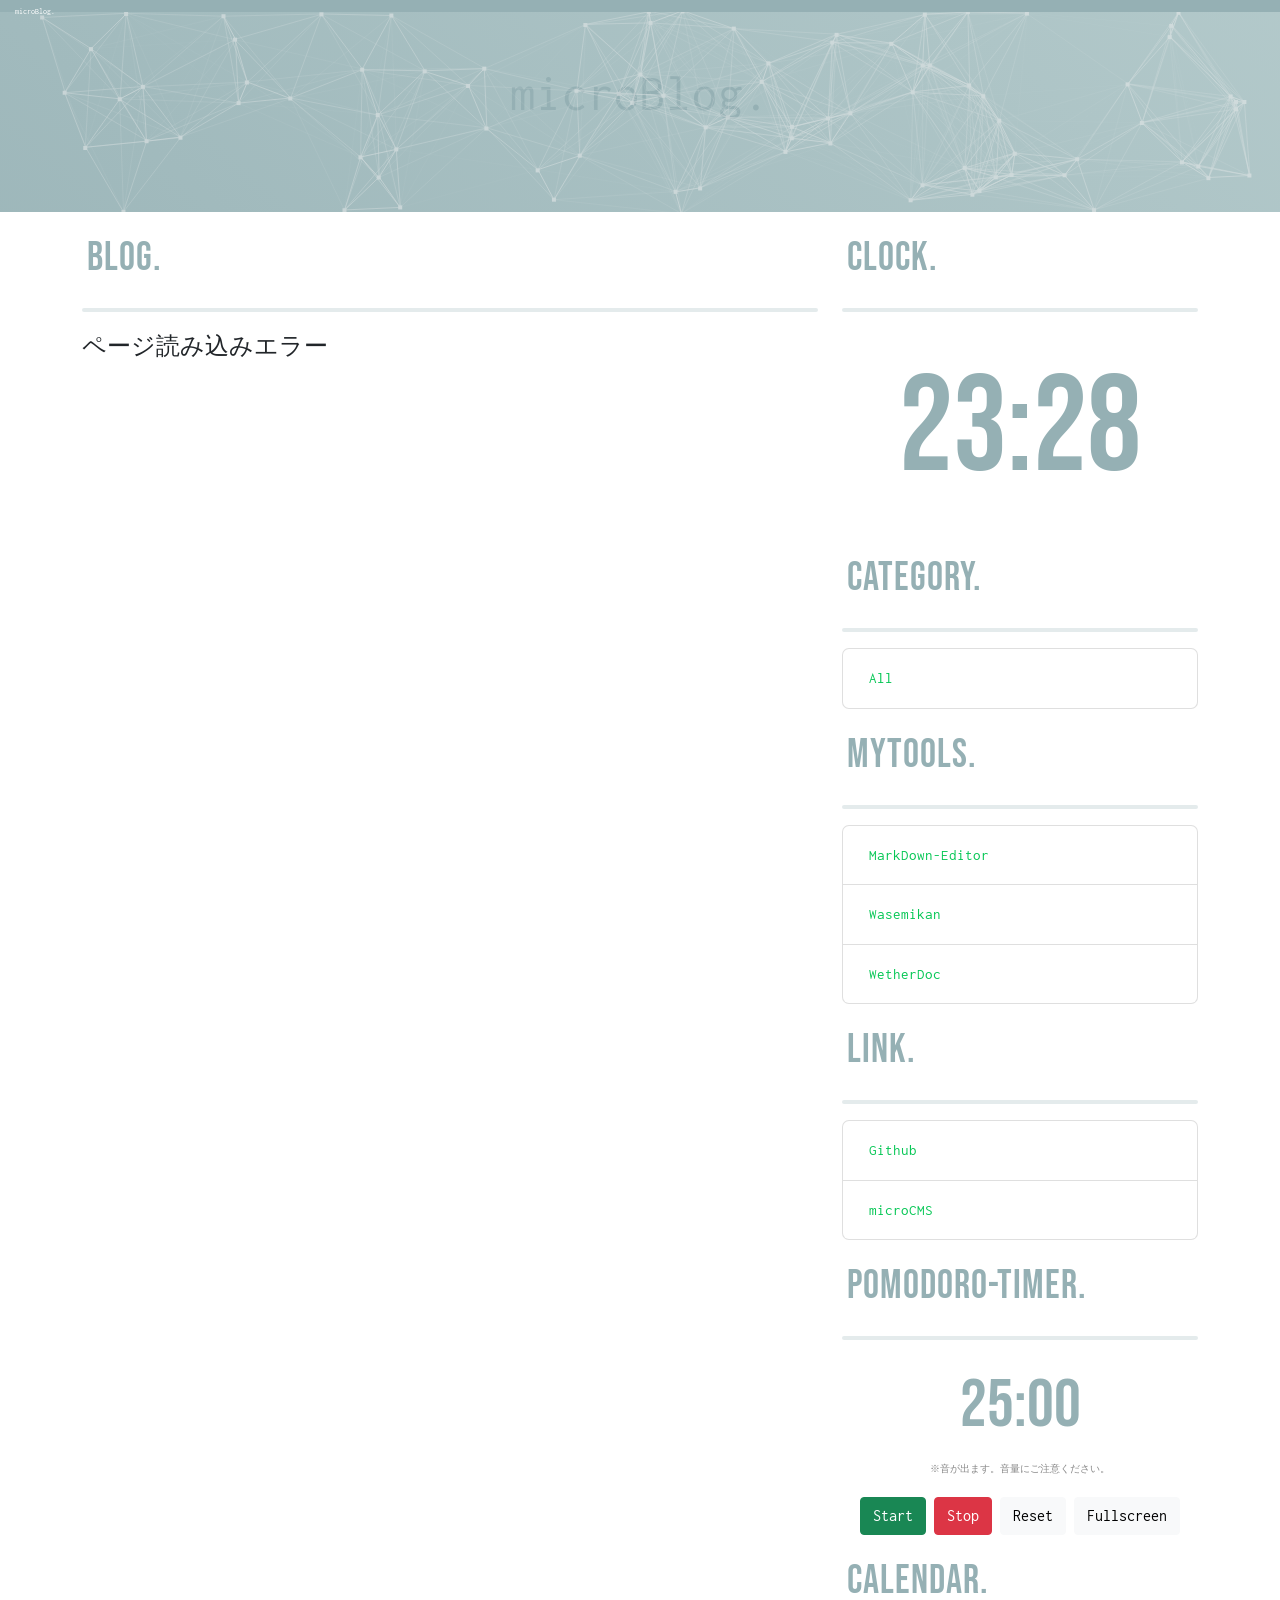
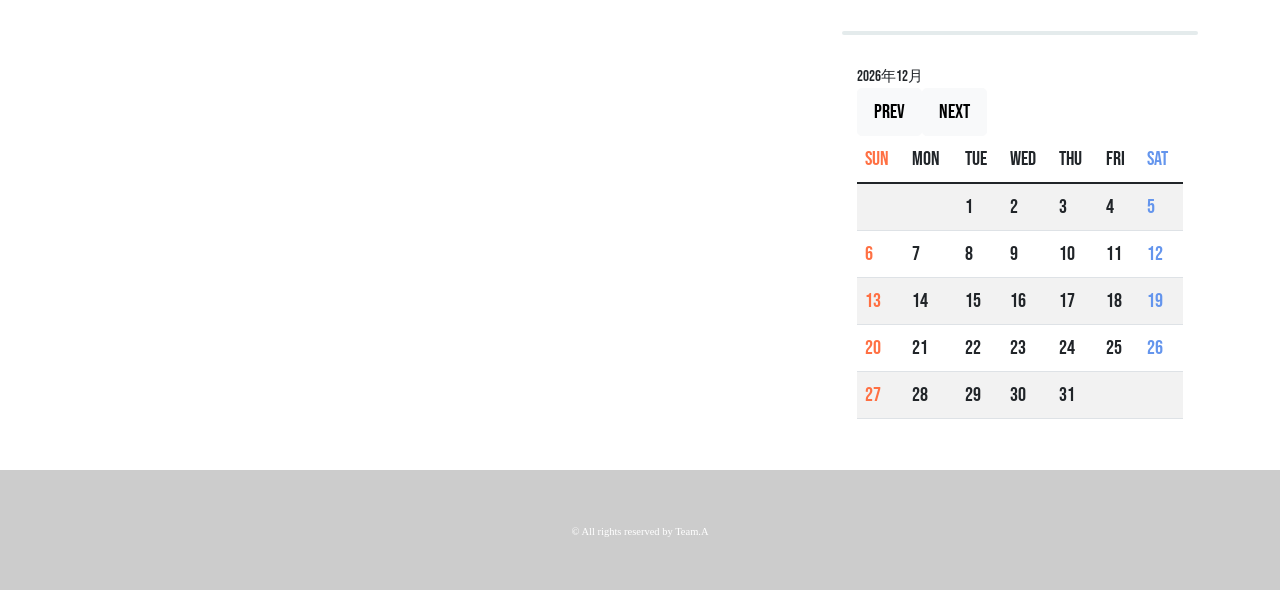
==== commit 4495ba6a: "ページカテゴリの自動取得に対応 リファクタリング  ページカテゴリの自動取得に対応" ====
--- a/index.html
+++ b/index.html
@@ -82,53 +82,19 @@
                   </div>
                   <!-- サイドバー -->
                   <div id="Sidebar" class="col-sm-4">
-
                     <!-- 時計 -->
                     <h1>Clock.</h1>
                     <hr>
                     <div id="Clock"></div>
                     <!-- <button id="FsClock" class="btn btn-light">Fullscreen</button> -->
-
-                    <!-- ポモドーロタイマー -->
-                    <h1>Pomodoro-Timer.</h1>
-                    <hr>
-                    <div id="Timer">
-                      <div id="TimerDisplay"></div>
-                      <div id="TimerPanel">
-                        <p class="Explain">※音が出ます。音量にご注意ください。</p>
-                        <button id="start" class="btn btn-success">Start</button>
-                        <button id="stop" class="btn btn-danger">Stop</button>
-                        <button id="reset" class="btn btn-light">Reset</button>
-                        <button id="FsTimer" class="btn btn-light">Fullscreen</button>
-                        <!-- <button id="5min" class="btn btn-light">5min.</button>
-                        <button id="15min" class="btn btn-light">15min.</button> -->
-                      </div>
-                    </div>
-                    
                     <div id="SideList">
                       <!-- カテゴリ設定 -->
                       <h1 id="Category">Category.</h1>
                       <hr>
-                      <ul class="list-group">
+                      <ul id="categoryList" class="list-group">
                         <li class="list-group-item d-flex justify-content-between align-items-center">
                           <a id="All" href="#All">All</a>
                           <span id="cAll" class="badge bg-primary rounded-pill"></span>
-                        </li>
-                        <li class="list-group-item d-flex justify-content-between align-items-center">
-                          <a id="Day" href="#Day">Daily</a>
-                          <span id="cDay" class="badge bg-primary rounded-pill"></span>
-                        </li>
-                        <li class="list-group-item d-flex justify-content-between align-items-center">
-                          <a id="Programming" href="#Programming">Programming</a>
-                          <span id="cProgram" class="badge bg-primary rounded-pill"></span>
-                        </li>
-                        <li class="list-group-item d-flex justify-content-between align-items-center">
-                          <a id="Music" href="#Music">Music</a>
-                          <span id="cMusic" class="badge bg-primary rounded-pill"></span>
-                        </li>
-                        <li class="list-group-item d-flex justify-content-between align-items-center">
-                          <a id="None" href="#None">None</a>
-                          <span id="cNone" class="badge bg-primary rounded-pill"></span>
                         </li>
                       </ul>
 
@@ -159,6 +125,22 @@
                         </li>
                       </ul>
 
+                      <!-- ポモドーロタイマー -->
+                      <h1>Pomodoro-Timer.</h1>
+                      <hr>
+                      <div id="Timer">
+                        <div id="TimerDisplay"></div>
+                        <div id="TimerPanel">
+                          <p class="Explain">※音が出ます。音量にご注意ください。</p>
+                          <button id="start" class="btn btn-success">Start</button>
+                          <button id="stop" class="btn btn-danger">Stop</button>
+                          <button id="reset" class="btn btn-light">Reset</button>
+                          <button id="FsTimer" class="btn btn-light">Fullscreen</button>
+                          <!-- <button id="5min" class="btn btn-light">5min.</button>
+                          <button id="15min" class="btn btn-light">15min.</button> -->
+                        </div>
+                      </div>
+
                       <!-- カレンダー -->
                       <h1>Calendar.</h1>
                       <hr>
--- a/css/Style.css
+++ b/css/Style.css
@@ -1,15 +1,27 @@
 /*フォント設定*/
+
+/*メインフォント*/
+@font-face {
+	font-family: 'NotoSansJP';
+	src: url('../fonts/NotoSansJP/NotoSansJP-Regular.otf') format('truetype');
+	font-weight: 400;
+	font-style: normal;
+	font-display: swap;
+}
+
+/*サブフォント*/
+@font-face {
+	font-family: 'Bebas Neue';
+	src: url('../fonts/BebasNeue/BebasNeue-Regular.ttf') format('truetype');
+	font-weight: 400;
+	font-style: normal;
+	font-display: swap;
+}
+
+/*プログラムフォント*/
 @font-face {
 	font-family: 'inconsolata';
 	src: url('../fonts/inconsolata/inconsolata/static/Ligconsolata-Regular.ttf') format('truetype');
-	font-weight: 400;
-	font-style: normal;
-	font-display: swap;
-}
-
-@font-face {
-	font-family: 'Bebas Neue';
-	src: url('../fonts/BebasNeue/BebasNeue-Regular.ttf') format('truetype');
 	font-weight: 400;
 	font-style: normal;
 	font-display: swap;
@@ -25,8 +37,9 @@
 	--dark-accent-color: #E6F4F1;
 	--dark-link-color: #00ffb3;
 	--radius-size: 7px;
-	--main-font: 'inconsolata', cursive;
+	--main-font: 'NotoSansJP', cursive;
 	--sub-font: 'Bebas Neue', sans-serif;
+	--program-font: 'inconsolata', cursive;
 	--letter-space: 1px;
 	--shadow: rgba(9, 30, 66, 0.25) 0px 4px 8px -2px, rgba(9, 30, 66, 0.08) 0px 0px 0px 1px;
 }
@@ -54,7 +67,7 @@
 	color: white;
 	text-align: left;
 	z-index: 12;
-	font-family: var(--main-font);
+	font-family: var(--program-font);
 }
 
 
@@ -83,7 +96,7 @@
 	margin-top: -130px;
 	text-align: center;
 	font-size: 50px;
-	font-family: var(--main-font);
+	font-family: var(--program-font);
 	letter-spacing: var(--letter-space);
 	color: var(--light-accent-color);
 }
@@ -150,6 +163,7 @@
 	font-size: 12px;
 	font-family: var(--main-font);
 	margin: 15px;
+	line-height: 24px;
 }
 
 a {
@@ -210,22 +224,32 @@
 	box-shadow: var(--shadow);
 }
 
+/*サムネイル*/
+iframe {
+	width: 97% !important;
+	height: 240px !important;
+	object-fit: cover !important;
+	box-shadow: var(--shadow);
+	margin: 10px;
+	border-radius: var(--radius-size);
+}
+
 
 /*カレンダー*/
 #Calendar {
 	font-size: 15px;
-	font-family: var(--main-font);
+	font-family: var(--sub-font);
 	padding: 15px;
 }
 
 #Calendar th {
 	font-size: 20px;
-	font-family: var(--main-font);
+	font-family: var(--sub-font);
 }
 
 #Calendar td {
 	font-size: 20px;
-	font-family: var(--main-font);
+	font-family: var(--sub-font);
 }
 
 .sun {
@@ -235,13 +259,12 @@
 .sat {
 	color: cornflowerblue !important;
 }
-
 
 /*カテゴリ*/
 #category {
 	font-size: 10px;
 	margin: 15px;
-	font-family: var(--main-font);
+	font-family: var(--program-font);
 }
 
 
@@ -250,7 +273,7 @@
 	font-size: 10px;
 	margin-bottom: 20px;
 	margin: 15px;
-	font-family: var(--main-font);
+	font-family: var(--program-font);
 }
 
 #share {
@@ -302,7 +325,7 @@
 /*サイドバー*/
 #SideList {
 	border-radius: var(--radius-size);
-	font-family: var(--main-font);
+	font-family: var(--program-font);
 }
 
 #SideList ul {
@@ -311,7 +334,7 @@
 
 #SideList a {
 	font-size: 15px;
-	font-family: var(--main-font);
+	font-family: var(--program-font);
 	margin: 10px;
 	transition: color 0.3s;
 	text-decoration-line: none;
@@ -319,7 +342,7 @@
 
 #SideList span {
 	font-size: 12px;
-	font-family: var(--main-font);
+	font-family: var(--program-font);
 	background-color: var(--light-link-color) !important;
 }
 
@@ -346,7 +369,7 @@
 #profList li {
 	margin-left: 28px;
 	font-size: 12px;
-	font-family: var(--main-font);
+	font-family: var(--program-font);
 	list-style-type: decimal-leading-zero;
 }
 
@@ -356,7 +379,7 @@
 	margin: 10px;
 	margin-top: 10px;
 	font-size: 18px;
-	font-family: var(--main-font);
+	font-family: var(--program-font);
 	border-radius: var(--radius-size);
 }
 
@@ -446,14 +469,17 @@
 /*コード*/
 pre {
 	color:white;
-	background-color: var(--light-accent-color);
-	border-radius: var(--radius-size);
-	margin: 15px;
+	background-color: var(--dark-sub-color);
+	border-radius: var(--radius-size);
+	margin : 10px;
 	padding: 15px;
 }
 
-pre code {
-	font-size: 16px !important;
+code {
+	color: #00cb84 !important;
+	font-family: 'inconsolata' !important;
+	width: 100%;
+	font-size: 10.5px !important;
 }
 
 
@@ -474,7 +500,7 @@
 	}
 	/*ヘッダー*/
 	#header {
-		background-color: var(--dark-sub-color) !important;
+		background-color: var(--dark-main-color) !important;
 	}
 	#header p {
 		color: var(--light-accent-color);
@@ -510,7 +536,7 @@
 	}
 	#SideList span {
 		background-color: var(--dark-link-color) !important;
-		color: var(--light-accent-color);
+		color: black;
 	}
 	#SideList p {
 		color: black;
@@ -567,7 +593,7 @@
 	.nav a{
 	  text-decoration: none;
 	  font-size: 30px;
-	  font-family: var(--main-font) !important;
+	  font-family: var(--program-font) !important;
 	  letter-spacing: 14px;
 	}
   }
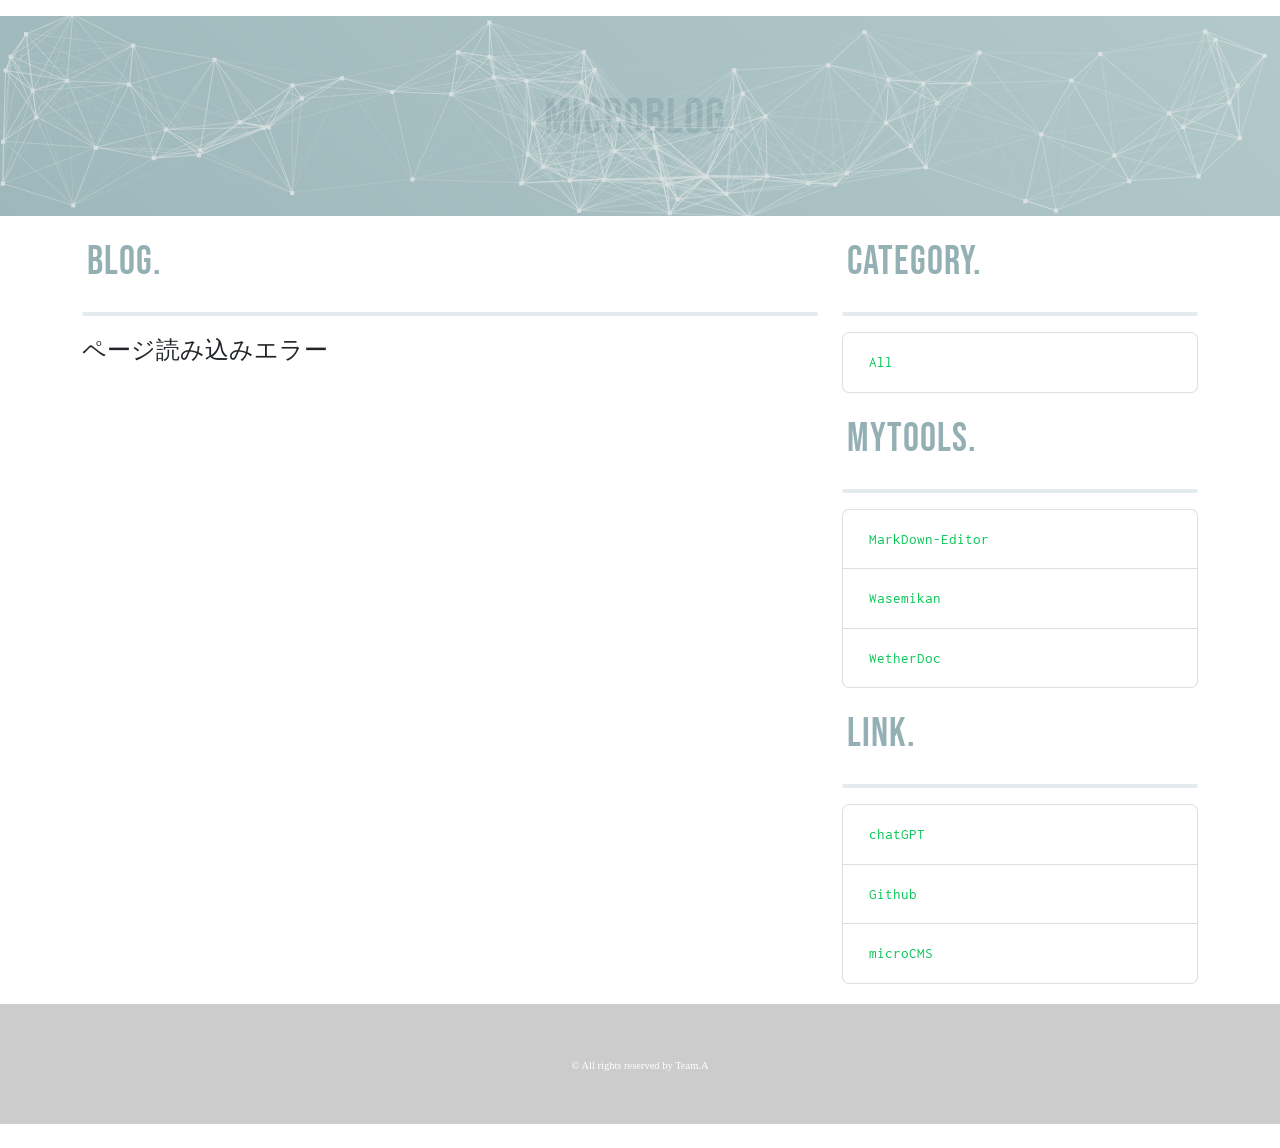
==== commit 96b03fe1: "デザイン調整 デザイン調整" ====
--- a/index.html
+++ b/index.html
@@ -26,9 +26,9 @@
         <!-- Javascript -->
         <script type="text/javascript" src="dist/js/bootstrap.bundle.min.js"></script>
         <script type="text/javascript" src="js/load.js"></script>
-        <script type="text/javascript" src="js/timer.js"></script>
+        <!-- <script type="text/javascript" src="js/timer.js"></script> -->
         <script type="text/javascript" src="js/clock.js"></script>
-        <script type="text/javascript" src="js/calendar.js"></script>
+        <!-- <script type="text/javascript" src="js/calendar.js"></script> -->
         <script type="text/javascript" src="js/blogGen.js"></script>
 
         <!-- サイトアイコン -->
@@ -44,23 +44,19 @@
     </head>
     <header>
       <!-- ヘッダー -->
-      <div id ="header">
-          <p>microBlog.</p>
-          <div id="hm">
-            <nav class="nav">
-              <ul>
-                <li><a class="hm" href="#header">Home</a></li>
-                <li><a class="hm" href="#Profile">Profile</a></li>
-                <li><a class="hm" href="#Clock">Clock</a></li>
-                <li><a class="hm" href="#Calendar">Calendar</a></li>
-                <li><a class="hm" href="#Timer">Timer</a></li>
-                <li><a class="hm" href="#Category">Category</a></li>
-                <li><a class="hm" href="#Link">Link</a></li>
-              </ul>
-            </nav>
-          </div>
-          <button type="button" id="navbtn"></button>
-      </div>
+      <nav class="nav">
+        <ul>
+          <li><a class="hm" href="#header">Home</a></li>
+          <!-- <li><a class="hm" href="#Profile">Profile</a></li> -->
+          <!-- <li><a class="hm" href="#Clock">Clock</a></li>
+          <li><a class="hm" href="#Calendar">Calendar</a></li>
+          <li><a class="hm" href="#Timer">Timer</a></li> -->
+          <li><a class="hm" href="#Category">Category</a></li>
+          <li><a class="hm" href="#MyTools">MyTools</a></li>
+          <li><a class="hm" href="#Link">Link</a></li>
+        </ul>
+      </nav>
+      <button type="button" id="navbtn"></button>
       <!-- ヘッダーアニメーション -->
       <div id ="header-animation">
         <div id ="particle"></div>
@@ -83,9 +79,9 @@
                   <!-- サイドバー -->
                   <div id="Sidebar" class="col-sm-4">
                     <!-- 時計 -->
-                    <h1>Clock.</h1>
+                    <!-- <h1>Clock.</h1>
                     <hr>
-                    <div id="Clock"></div>
+                    <div id="Clock"></div> -->
                     <!-- <button id="FsClock" class="btn btn-light">Fullscreen</button> -->
                     <div id="SideList">
                       <!-- カテゴリ設定 -->
@@ -105,6 +101,12 @@
                         <li class="list-group-item d-flex justify-content-between align-items-center">
                           <a href="/B5-MD/index.html" target="_blank" rel="noopener noreferrer">MarkDown-Editor</a>
                         </li>
+                        <!-- <li class="list-group-item d-flex justify-content-between align-items-center">
+                          <a href="/StudyDoc/index.html" target="_blank" rel="noopener noreferrer">StudyDoc</a>
+                        </li>
+                        <li class="list-group-item d-flex justify-content-between align-items-center">
+                          <a href="/NewsDoc/index.html" target="_blank" rel="noopener noreferrer">NewsDoc</a>
+                        </li> -->
                         <li class="list-group-item d-flex justify-content-between align-items-center">
                           <a href="/FontEdit/index.html" target="_blank" rel="noopener noreferrer">Wasemikan</a>
                         </li>
@@ -118,6 +120,9 @@
                       <hr>
                       <ul class="list-group">
                         <li class="list-group-item d-flex justify-content-between align-items-center">
+                          <a href="https://chat.openai.com/chat" target="_blank" rel="noopener noreferrer">chatGPT</a>
+                        </li>
+                        <li class="list-group-item d-flex justify-content-between align-items-center">
                           <a href="https://github.com/" target="_blank" rel="noopener noreferrer">Github</a>
                         </li>
                         <li class="list-group-item d-flex justify-content-between align-items-center">
@@ -126,7 +131,7 @@
                       </ul>
 
                       <!-- ポモドーロタイマー -->
-                      <h1>Pomodoro-Timer.</h1>
+                      <!-- <h1>Pomodoro-Timer.</h1>
                       <hr>
                       <div id="Timer">
                         <div id="TimerDisplay"></div>
@@ -136,15 +141,13 @@
                           <button id="stop" class="btn btn-danger">Stop</button>
                           <button id="reset" class="btn btn-light">Reset</button>
                           <button id="FsTimer" class="btn btn-light">Fullscreen</button>
-                          <!-- <button id="5min" class="btn btn-light">5min.</button>
-                          <button id="15min" class="btn btn-light">15min.</button> -->
                         </div>
-                      </div>
+                      </div> -->
 
                       <!-- カレンダー -->
-                      <h1>Calendar.</h1>
+                      <!-- <h1>Calendar.</h1>
                       <hr>
-                      <div id="Calendar"></div>
+                      <div id="Calendar"></div> -->
                     </div>
                   </div><!-- sidebar -->
                 </div><!-- row -->
--- a/css/Style.css
+++ b/css/Style.css
@@ -67,7 +67,8 @@
 	color: white;
 	text-align: left;
 	z-index: 12;
-	font-family: var(--program-font);
+	font-family: var(--sub-font);
+	padding-bottom: 7px;
 }
 
 
@@ -77,7 +78,7 @@
 
 .particles-js-canvas-el {
 	z-index: -2;
-	filter: opacity(50%);
+	filter: opacity(70%);
 }
 
 
@@ -93,10 +94,10 @@
 
 /*ヘッダー(背景文字)*/
 #header-animation p {
-	margin-top: -130px;
+	margin-top: -110px;
 	text-align: center;
 	font-size: 50px;
-	font-family: var(--program-font);
+	font-family: var(--sub-font);
 	letter-spacing: var(--letter-space);
 	color: var(--light-accent-color);
 }
@@ -125,7 +126,7 @@
 
 /*記事*/
 .paper {
-	padding-top: 10px;
+	padding-bottom: 10px;
 }
 
 
@@ -272,6 +273,7 @@
 #createdAt {
 	font-size: 10px;
 	margin-bottom: 20px;
+	padding-bottom: 20px;
 	margin: 15px;
 	font-family: var(--program-font);
 }
@@ -299,7 +301,7 @@
 .share a{
 	display: block;
 	color: white !important;
-	font-size: 14px;
+	font-size: 8px;
 	letter-spacing: var(--letter-space);
 	font-family: var(--main-font);
 	text-decoration: none;
@@ -593,8 +595,8 @@
 	.nav a{
 	  text-decoration: none;
 	  font-size: 30px;
-	  font-family: var(--program-font) !important;
 	  letter-spacing: 14px;
+	  font-family: var(--sub-font);
 	}
   }
   /* ナビゲーションボタン（開く） */
@@ -610,6 +612,7 @@
 	height: 20px;
 	cursor: pointer;
 	z-index: 1;
+	color:white;
   }
   
   #navbtn::before,
@@ -658,7 +661,7 @@
 	.nav{
 	  /* 右寄せ */
 	  z-index: -5;
-	  margin-left: auto;
+	  margin-top: -24px !important;
 	}
 	.nav ul{
 	  display: flex;
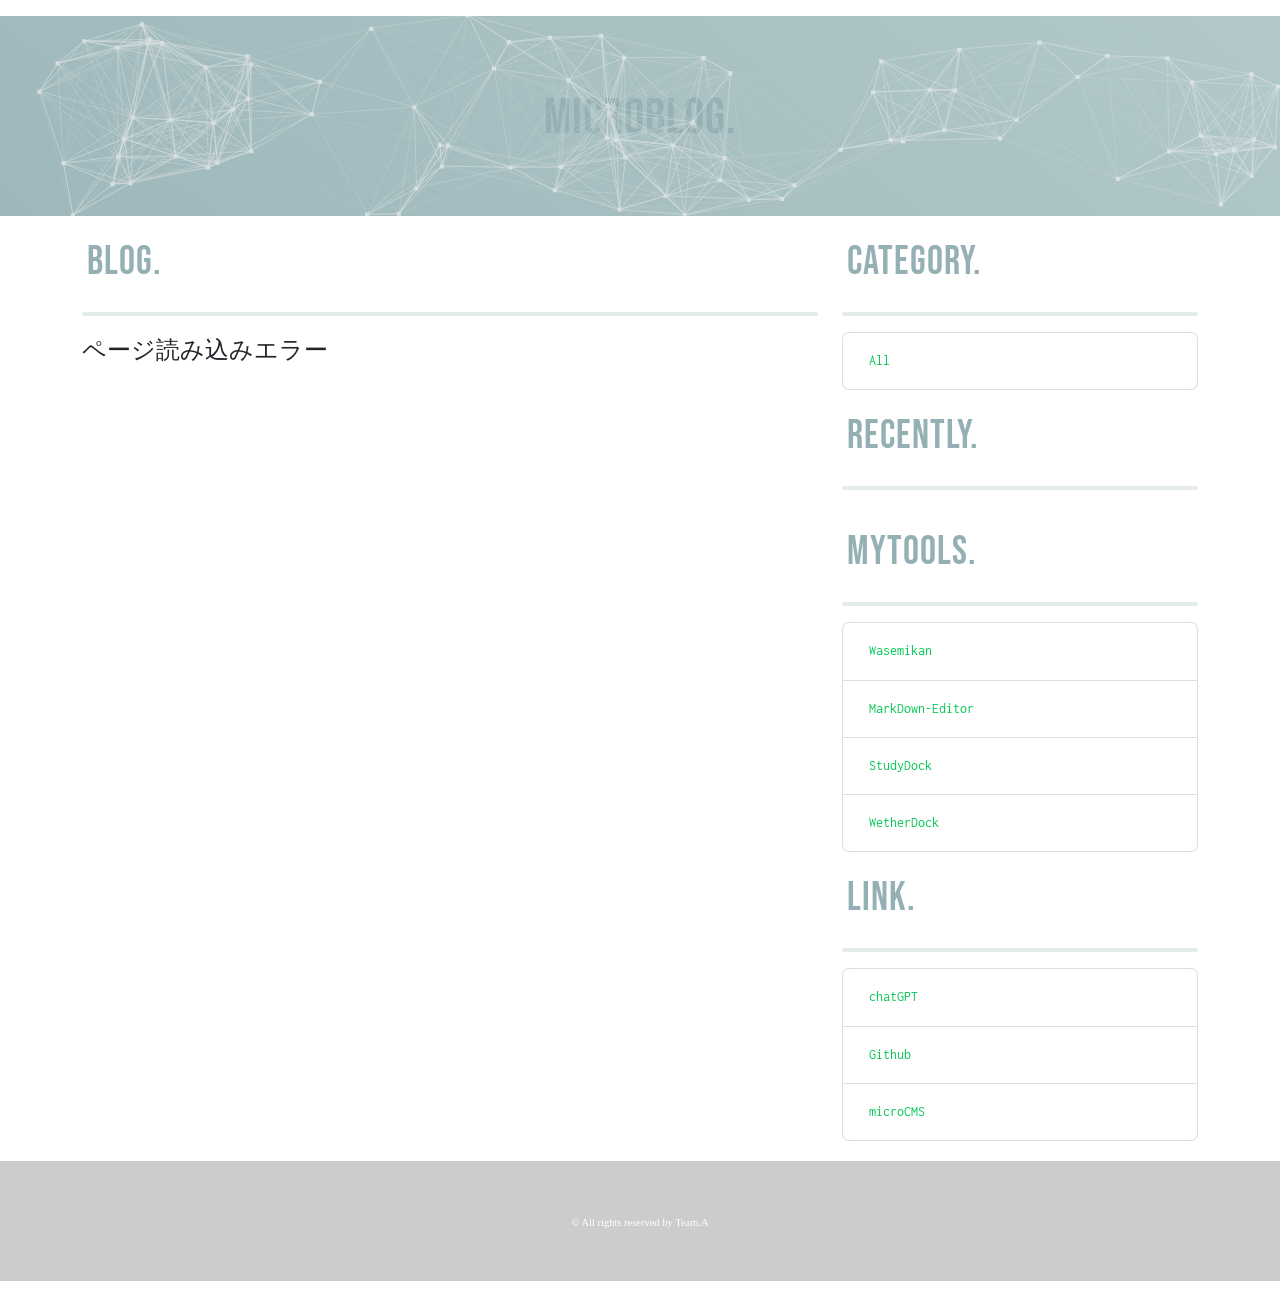
==== commit 2b7703f1: "新着記事 アップデート新着記事機能追加" ====
--- a/index.html
+++ b/index.html
@@ -26,16 +26,12 @@
         <!-- Javascript -->
         <script type="text/javascript" src="dist/js/bootstrap.bundle.min.js"></script>
         <script type="text/javascript" src="js/load.js"></script>
-        <!-- <script type="text/javascript" src="js/timer.js"></script> -->
-        <script type="text/javascript" src="js/clock.js"></script>
-        <!-- <script type="text/javascript" src="js/calendar.js"></script> -->
         <script type="text/javascript" src="js/blogGen.js"></script>
 
         <!-- サイトアイコン -->
         <link rel="icon" href="img/siteicon.png" sizes="32x32" type="image/png" />
         <!-- スマホアイコン準備中 -->
         <link rel="apple-touch-icon-precomposed" href="img/iOSicon.png" type="image/png" />
-        <!-- <script src="https://kit.fontawesome.com/5cd463e365.js" crossorigin="anonymous"></script> -->
 
         <!-- RSSFeed -->
         <!-- <link rel="alternate" type="application/rss+xml" title="フィード" href="フィードページのURL" /> -->
@@ -47,11 +43,8 @@
       <nav class="nav">
         <ul>
           <li><a class="hm" href="#header">Home</a></li>
-          <!-- <li><a class="hm" href="#Profile">Profile</a></li> -->
-          <!-- <li><a class="hm" href="#Clock">Clock</a></li>
-          <li><a class="hm" href="#Calendar">Calendar</a></li>
-          <li><a class="hm" href="#Timer">Timer</a></li> -->
           <li><a class="hm" href="#Category">Category</a></li>
+          <li><a class="hm" href="#Recently">Recently</a></li>
           <li><a class="hm" href="#MyTools">MyTools</a></li>
           <li><a class="hm" href="#Link">Link</a></li>
         </ul>
@@ -78,11 +71,6 @@
                   </div>
                   <!-- サイドバー -->
                   <div id="Sidebar" class="col-sm-4">
-                    <!-- 時計 -->
-                    <!-- <h1>Clock.</h1>
-                    <hr>
-                    <div id="Clock"></div> -->
-                    <!-- <button id="FsClock" class="btn btn-light">Fullscreen</button> -->
                     <div id="SideList">
                       <!-- カテゴリ設定 -->
                       <h1 id="Category">Category.</h1>
@@ -94,24 +82,27 @@
                         </li>
                       </ul>
 
+                      <!-- 新着記事-->
+                      <h1 id="Recently">Recently.</h1>
+                      <hr>
+                      <ul id="RecentlyList">
+                      </ul>
+
                       <!-- マイツールの設定 -->
                       <h1 id="MyTools">MyTools.</h1>
                       <hr>
                       <ul class="list-group">
                         <li class="list-group-item d-flex justify-content-between align-items-center">
-                          <a href="/B5-MD/index.html" target="_blank" rel="noopener noreferrer">MarkDown-Editor</a>
-                        </li>
-                        <!-- <li class="list-group-item d-flex justify-content-between align-items-center">
-                          <a href="/StudyDoc/index.html" target="_blank" rel="noopener noreferrer">StudyDoc</a>
-                        </li>
-                        <li class="list-group-item d-flex justify-content-between align-items-center">
-                          <a href="/NewsDoc/index.html" target="_blank" rel="noopener noreferrer">NewsDoc</a>
-                        </li> -->
-                        <li class="list-group-item d-flex justify-content-between align-items-center">
                           <a href="/FontEdit/index.html" target="_blank" rel="noopener noreferrer">Wasemikan</a>
                         </li>
                         <li class="list-group-item d-flex justify-content-between align-items-center">
-                          <a href="/WetherDoc/index.html" target="_blank" rel="noopener noreferrer">WetherDoc</a>
+                          <a href="/B5-MD/index.html" target="_blank" rel="noopener noreferrer">MarkDown-Editor</a>
+                        </li>
+                        <li class="list-group-item d-flex justify-content-between align-items-center">
+                          <a href="/StudyDock/index.html" target="_blank" rel="noopener noreferrer">StudyDock</a>
+                        </li>
+                        <li class="list-group-item d-flex justify-content-between align-items-center">
+                          <a href="/WetherDock/index.html" target="_blank" rel="noopener noreferrer">WetherDock</a>
                         </li>
                       </ul>
 
@@ -129,25 +120,6 @@
                           <a href="https://app.microcms.io/signin" target="_blank" rel="noopener noreferrer">microCMS</a>
                         </li>
                       </ul>
-
-                      <!-- ポモドーロタイマー -->
-                      <!-- <h1>Pomodoro-Timer.</h1>
-                      <hr>
-                      <div id="Timer">
-                        <div id="TimerDisplay"></div>
-                        <div id="TimerPanel">
-                          <p class="Explain">※音が出ます。音量にご注意ください。</p>
-                          <button id="start" class="btn btn-success">Start</button>
-                          <button id="stop" class="btn btn-danger">Stop</button>
-                          <button id="reset" class="btn btn-light">Reset</button>
-                          <button id="FsTimer" class="btn btn-light">Fullscreen</button>
-                        </div>
-                      </div> -->
-
-                      <!-- カレンダー -->
-                      <!-- <h1>Calendar.</h1>
-                      <hr>
-                      <div id="Calendar"></div> -->
                     </div>
                   </div><!-- sidebar -->
                 </div><!-- row -->
--- a/css/Style.css
+++ b/css/Style.css
@@ -335,7 +335,7 @@
 }
 
 #SideList a {
-	font-size: 15px;
+	font-size: 13.5px;
 	font-family: var(--program-font);
 	margin: 10px;
 	transition: color 0.3s;
@@ -436,6 +436,26 @@
 .loading-txt {
 	animation: 1.0s flashing infinite;
 	letter-spacing: 3px;
+}
+
+#RecentlyList {
+	list-style: none;
+	font-size: 8px;
+}
+
+.RecentlyList {
+	border-radius: 7px;
+}
+
+.Thumb {
+	width: 25%;
+	/* padding-top: 20px;
+	padding-bottom: 20px; */
+}
+
+#categoryid{
+	font-size: 10px;
+	margin: -20px;
 }
 
 @keyframes flashing {
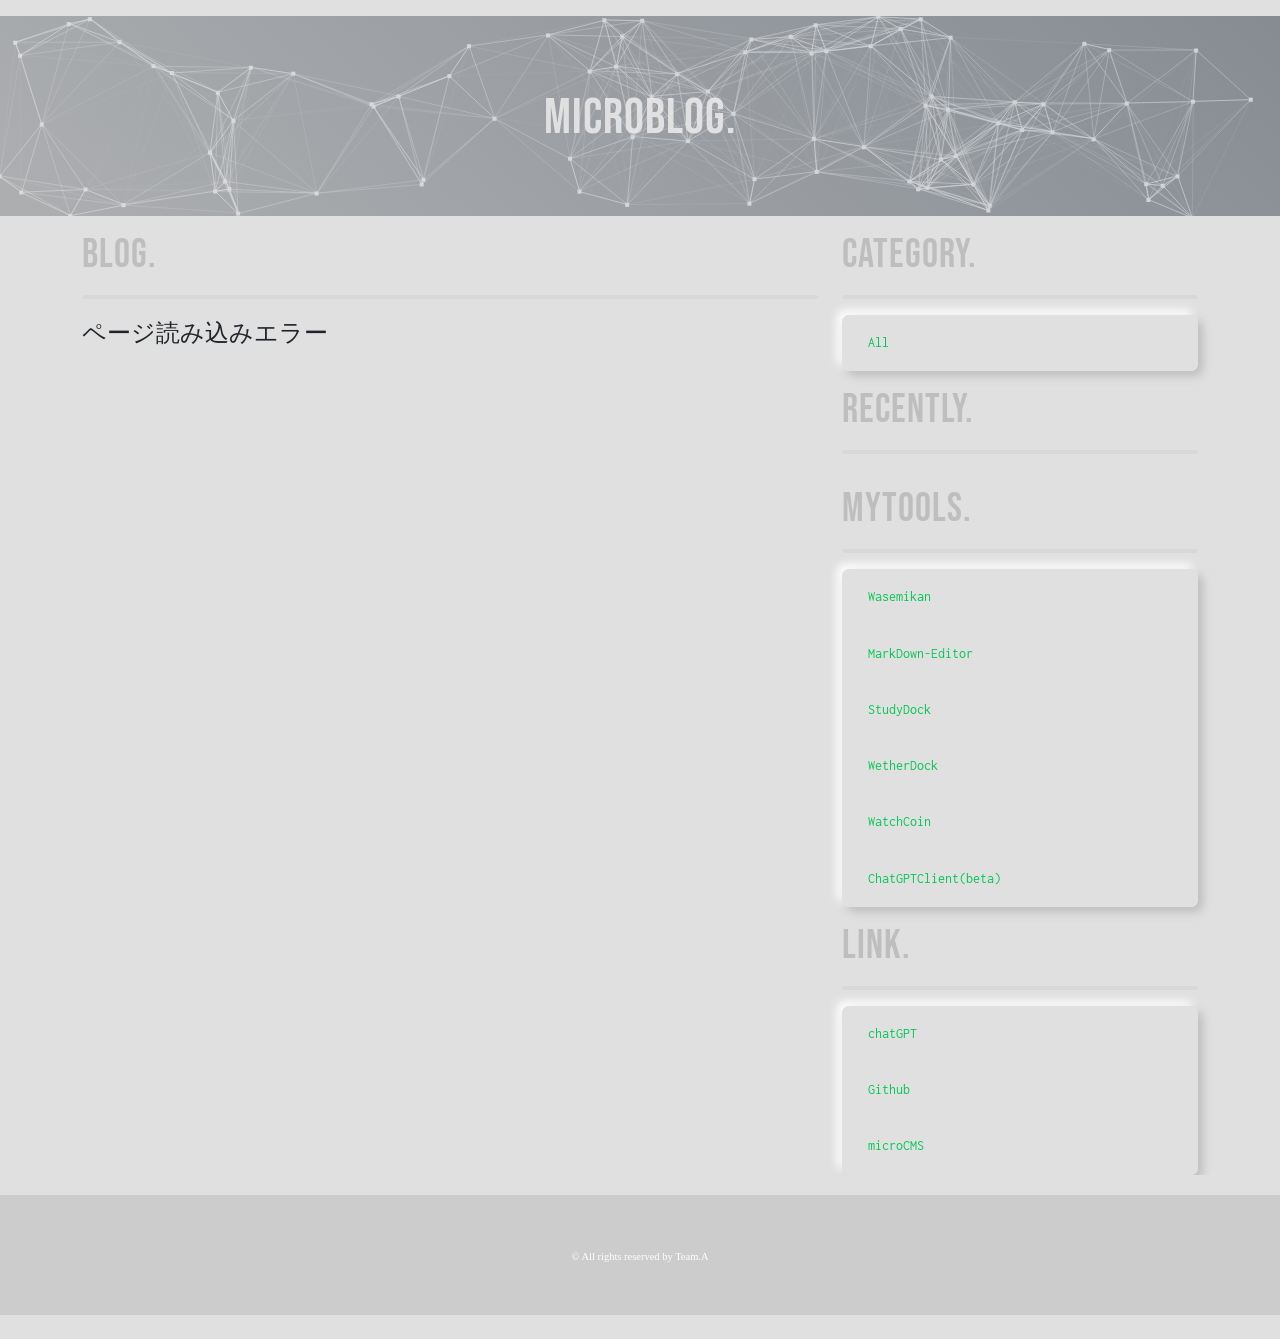
==== commit cc6a2138: "neumorphism テーマのneumorphism化" ====
--- a/index.html
+++ b/index.html
@@ -104,6 +104,12 @@
                         <li class="list-group-item d-flex justify-content-between align-items-center">
                           <a href="/WetherDock/index.html" target="_blank" rel="noopener noreferrer">WetherDock</a>
                         </li>
+                        <li class="list-group-item d-flex justify-content-between align-items-center">
+                          <a href="/Watchcoin/index.php" target="_blank" rel="noopener noreferrer">WatchCoin</a>
+                        </li>
+                        <li class="list-group-item d-flex justify-content-between align-items-center">
+                          <a href="/ChatGPTClient/index.html" target="_blank" rel="noopener noreferrer">ChatGPTClient(beta)</a>
+                        </li>
                       </ul>
 
                       <!-- リンクの設定 -->
--- a/css/Style.css
+++ b/css/Style.css
@@ -27,21 +27,39 @@
 	font-display: swap;
 }
 
+/*ヘッダー(背景アニメーション)*/
+@keyframes headerGradient {
+	0% {
+		background-position: 90% 0%
+	}
+	50% {
+		background-position: 11% 100%
+	}
+	100% {
+		background-position: 90% 0%
+	}
+}
+
 /*グローバル変数*/
 :root {
-	/*  --light-main-color: #fff;*/
-	--light-accent-color: #95B0B4;
+	--light-main-color: #ffffff;
+	--light-sub-color: #bebebe;
+	--light-accent-color: #e0e0e0;
 	--light-link-color: #06c755;
+
 	--dark-main-color: 	#243447;
-	--dark-sub-color: #1d2324;
+	--dark-sub-color: #243447;
 	--dark-accent-color: #E6F4F1;
 	--dark-link-color: #00ffb3;
+
+	--light-shadow : 5px 5px 10px #bebebe, -5px -5px 10px #ffffff;
+	--dark-shadow : 5px 5px 10px #1e2b3b, -5px -5px 10px #2a3d53;	
+
 	--radius-size: 7px;
 	--main-font: 'NotoSansJP', cursive;
 	--sub-font: 'Bebas Neue', sans-serif;
 	--program-font: 'inconsolata', cursive;
 	--letter-space: 1px;
-	--shadow: rgba(9, 30, 66, 0.25) 0px 4px 8px -2px, rgba(9, 30, 66, 0.08) 0px 0px 0px 1px;
 }
 
 
@@ -86,7 +104,7 @@
 #header-animation {
 	text-align: center;
 	height: 200px;
-	background: linear-gradient(222deg, var(--dark-accent-color), var(--light-accent-color));
+	background: linear-gradient(222deg, var(--dark-sub-color), var(--light-sub-color));
 	background-size: 400% 400%;
 	animation: headerGradient 10s ease infinite;
 }
@@ -103,20 +121,6 @@
 }
 
 
-/*ヘッダー(背景アニメーション)*/
-@keyframes headerGradient {
-	0% {
-		background-position: 90% 0%
-	}
-	50% {
-		background-position: 11% 100%
-	}
-	100% {
-		background-position: 90% 0%
-	}
-}
-
-
 /*ラッパー*/
 #wrapper {
 	width: 100%;
@@ -138,8 +142,8 @@
 	border-radius: var(--radius-size);
 	padding: 15px;
 	font-family: var(--main-font);
-	color: rgb(255, 255, 255);
-	box-shadow: var(--shadow);
+	color: var(--light-sub-color);
+	box-shadow: var(--light-shadow);
 }
 
 
@@ -149,13 +153,19 @@
 	border-radius: var(--radius-size);
 	z-index: 1;
 	margin: 15px;
+	background-color: #e0e0e0 !important;
+}
+
+/*セパレータ*/
+hr {
+	height: 4px !important;
+	border-radius: var(--radius-size);
+	background-color: var(--light-sub-color) !important;
 }
 
 h1 {
-	padding-top: 22px;
-	padding-bottom: 10px;
-	color: var(--light-accent-color);
-	margin: 5px;
+	padding-top: 15px;
+	color: var(--light-sub-color);
 	letter-spacing: var(--letter-space);
 	font-family: var(--sub-font);
 }
@@ -169,6 +179,23 @@
 
 a {
 	color: var(--light-link-color) !important;
+}
+
+/*コード*/
+pre {
+	border-radius: var(--radius-size);
+	margin : 10px;
+	padding: 15px;
+	color:white;
+	background-color: var(--light-accent-color);
+	box-shadow: var(--light-shadow);
+}
+
+code {
+	color: #00cb84 !important;
+	font-family: 'inconsolata' !important;
+	width: 100%;
+	font-size: 10.5px !important;
 }
 
 
@@ -222,7 +249,7 @@
 	width: 426px !important;
 	height: 240px !important;
 	object-fit: cover !important;
-	box-shadow: var(--shadow);
+	box-shadow: var(--light-shadow);
 }
 
 /*サムネイル*/
@@ -230,35 +257,9 @@
 	width: 97% !important;
 	height: 240px !important;
 	object-fit: cover !important;
-	box-shadow: var(--shadow);
+	box-shadow: var(--light-shadow);
 	margin: 10px;
 	border-radius: var(--radius-size);
-}
-
-
-/*カレンダー*/
-#Calendar {
-	font-size: 15px;
-	font-family: var(--sub-font);
-	padding: 15px;
-}
-
-#Calendar th {
-	font-size: 20px;
-	font-family: var(--sub-font);
-}
-
-#Calendar td {
-	font-size: 20px;
-	font-family: var(--sub-font);
-}
-
-.sun {
-	color: #ff7043 !important;
-}
-
-.sat {
-	color: cornflowerblue !important;
 }
 
 /*カテゴリ*/
@@ -288,7 +289,7 @@
 	/* color: white; */
 	border-radius: var(--radius-size);
 	margin: 5px;
-	box-shadow: var(--shadow);
+	box-shadow: var(--light-shadow);
 	display: flex;
 	color: white !important;
 }
@@ -332,6 +333,12 @@
 
 #SideList ul {
 	border-radius: var(--radius-size);
+	box-shadow: var(--light-shadow);
+}
+
+#SideList li {
+	background-color: #e0e0e0;
+	border: none;
 }
 
 #SideList a {
@@ -346,33 +353,6 @@
 	font-size: 12px;
 	font-family: var(--program-font);
 	background-color: var(--light-link-color) !important;
-}
-
-
-/*プロフィール画像*/
-#Profile img {
-	margin-top: 40px;
-	margin-bottom: 40px;
-	border-radius: 50%;
-	width: 180px;
-	height: 180px;
-	box-shadow: var(--shadow);
-}
-
-
-/*プロフィールの説明書き*/
-.profExplain {
-	text-align: center;
-	font-size: 15px;
-}
-
-
-/*プロフィールのリスト*/
-#profList li {
-	margin-left: 28px;
-	font-size: 12px;
-	font-family: var(--program-font);
-	list-style-type: decimal-leading-zero;
 }
 
 .ft-area {
@@ -384,29 +364,6 @@
 	font-family: var(--program-font);
 	border-radius: var(--radius-size);
 }
-
-
-/*時計*/
-#Clock {
-	font-size: 136px;
-	font-family: var(--sub-font);
-	text-align: center;
-	color: var(--light-accent-color);
-}
-
-
-/*ポモドーロタイマー*/
-#TimerDisplay {
-	font-size: 67px;
-	font-family: var(--sub-font);
-	text-align: center;
-	color: var(--light-accent-color);
-}
-
-#TimerPanel {
-	text-align: center;
-}
-
 
 /*ローディングアニメーション*/
 .loading {
@@ -464,15 +421,6 @@
 	}
 }
 
-
-/*セパレータ*/
-hr {
-	height: 4px !important;
-	border-radius: var(--radius-size);
-	background-color: var(--light-accent-color) !important;
-}
-
-
 /* スクロールバー*/
 ::-webkit-scrollbar {
 	width: 5px;
@@ -487,23 +435,6 @@
 	background: var(--light-accent-color);
 	border-radius: var(--radius-size);
 }
-
-/*コード*/
-pre {
-	color:white;
-	background-color: var(--dark-sub-color);
-	border-radius: var(--radius-size);
-	margin : 10px;
-	padding: 15px;
-}
-
-code {
-	color: #00cb84 !important;
-	font-family: 'inconsolata' !important;
-	width: 100%;
-	font-size: 10.5px !important;
-}
-
 
 /*ダークモード*/
 @media (prefers-color-scheme: dark) {
@@ -514,6 +445,21 @@
 	a {
 		color: var(--dark-link-color) !important;
 	}
+	pre {
+		background-color: var(--dark-main-color);
+		box-shadow: var(--dark-shadow);
+	}
+	iframe {
+		box-shadow: var(--dark-shadow);
+	}
+
+	.img-thumbnail {
+		box-shadow: var(--dark-shadow);
+	}
+	.share {
+		box-shadow: var(--dark-shadow);
+	}
+
 	/*記事内画像*/
 	#wrapper img {
 		filter: grayscale(30%);
@@ -529,30 +475,14 @@
 	}
 	.title {
 		background-color: var(--dark-sub-color) !important;
-	}
-	/*ポモドーロタイマー*/
-	#Timer {
-		border-radius: var(--radius-size);
-	}
-	/*時計*/
-	#Clock {
+		box-shadow: var(--dark-shadow);
 		color: var(--light-accent-color);
-		border-radius: var(--radius-size);
-	}
-	#TimerDisplay {
-		color: var(--light-accent-color);
-	}
-	/*カレンダー*/
-	#Calendar {
-		border-radius: var(--radius-size);
-	}
-	#Calendar th {
-		color: var(--light-accent-color);
-	}
-	#Calendar td {
-		color: var(--light-accent-color);
-	}
+	}
+
 	/*サイドバー*/
+	#SideList ul {
+		box-shadow: var(--dark-shadow);
+	}
 	#SideList li {
 		background-color: var(--dark-sub-color) !important;
 	}
@@ -575,15 +505,6 @@
 	/*シェアボタン文字*/
 	#share a {
 		color: white !important;
-	}
-	/*プロフィール画像*/
-	#Profile img {
-		margin-top: 40px;
-		margin-bottom: 40px;
-		border-radius: 50%;
-		width: 180px;
-		height: 180px;
-		box-shadow: var(--shadow);
 	}
 }
 
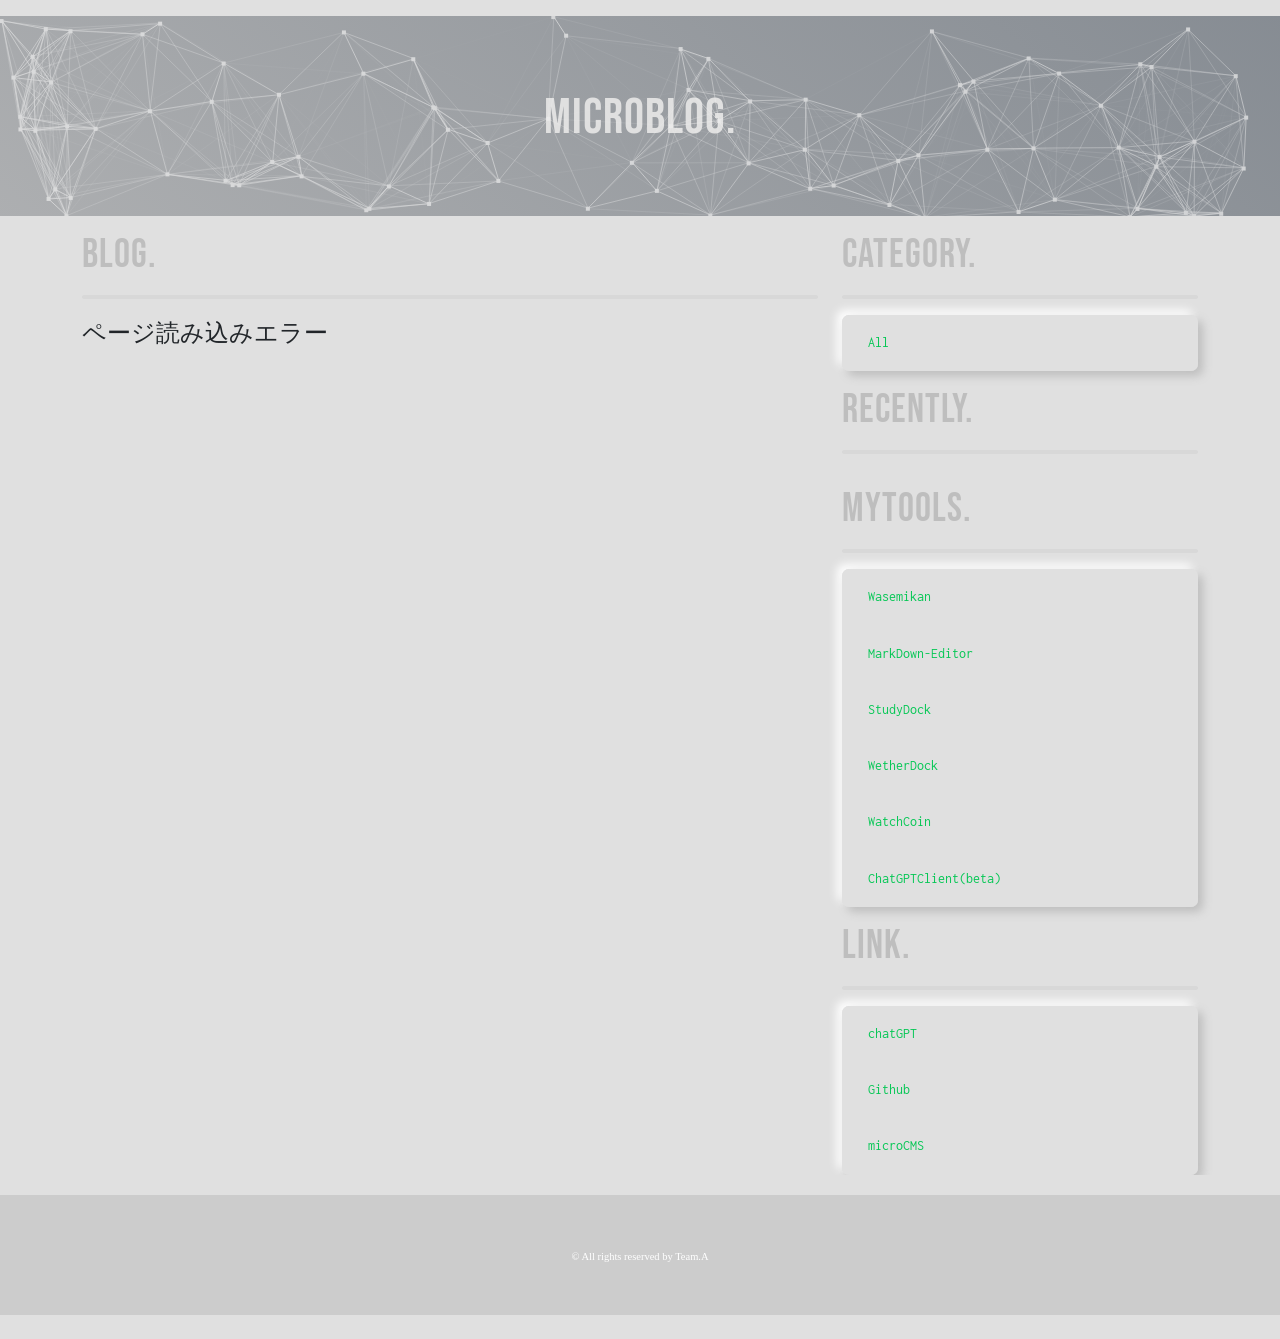
==== commit 06832cf6: "Update index.html Google adsense追加" ====
--- a/index.html
+++ b/index.html
@@ -33,8 +33,9 @@
         <!-- スマホアイコン準備中 -->
         <link rel="apple-touch-icon-precomposed" href="img/iOSicon.png" type="image/png" />
 
-        <!-- RSSFeed -->
-        <!-- <link rel="alternate" type="application/rss+xml" title="フィード" href="フィードページのURL" /> -->
+        <!-- Google Adsense -->
+        <script async src="https://pagead2.googlesyndication.com/pagead/js/adsbygoogle.js?client=ca-pub-7935629838646249"
+        crossorigin="anonymous"></script>
 
         <title>microBlog</title>
     </head>
